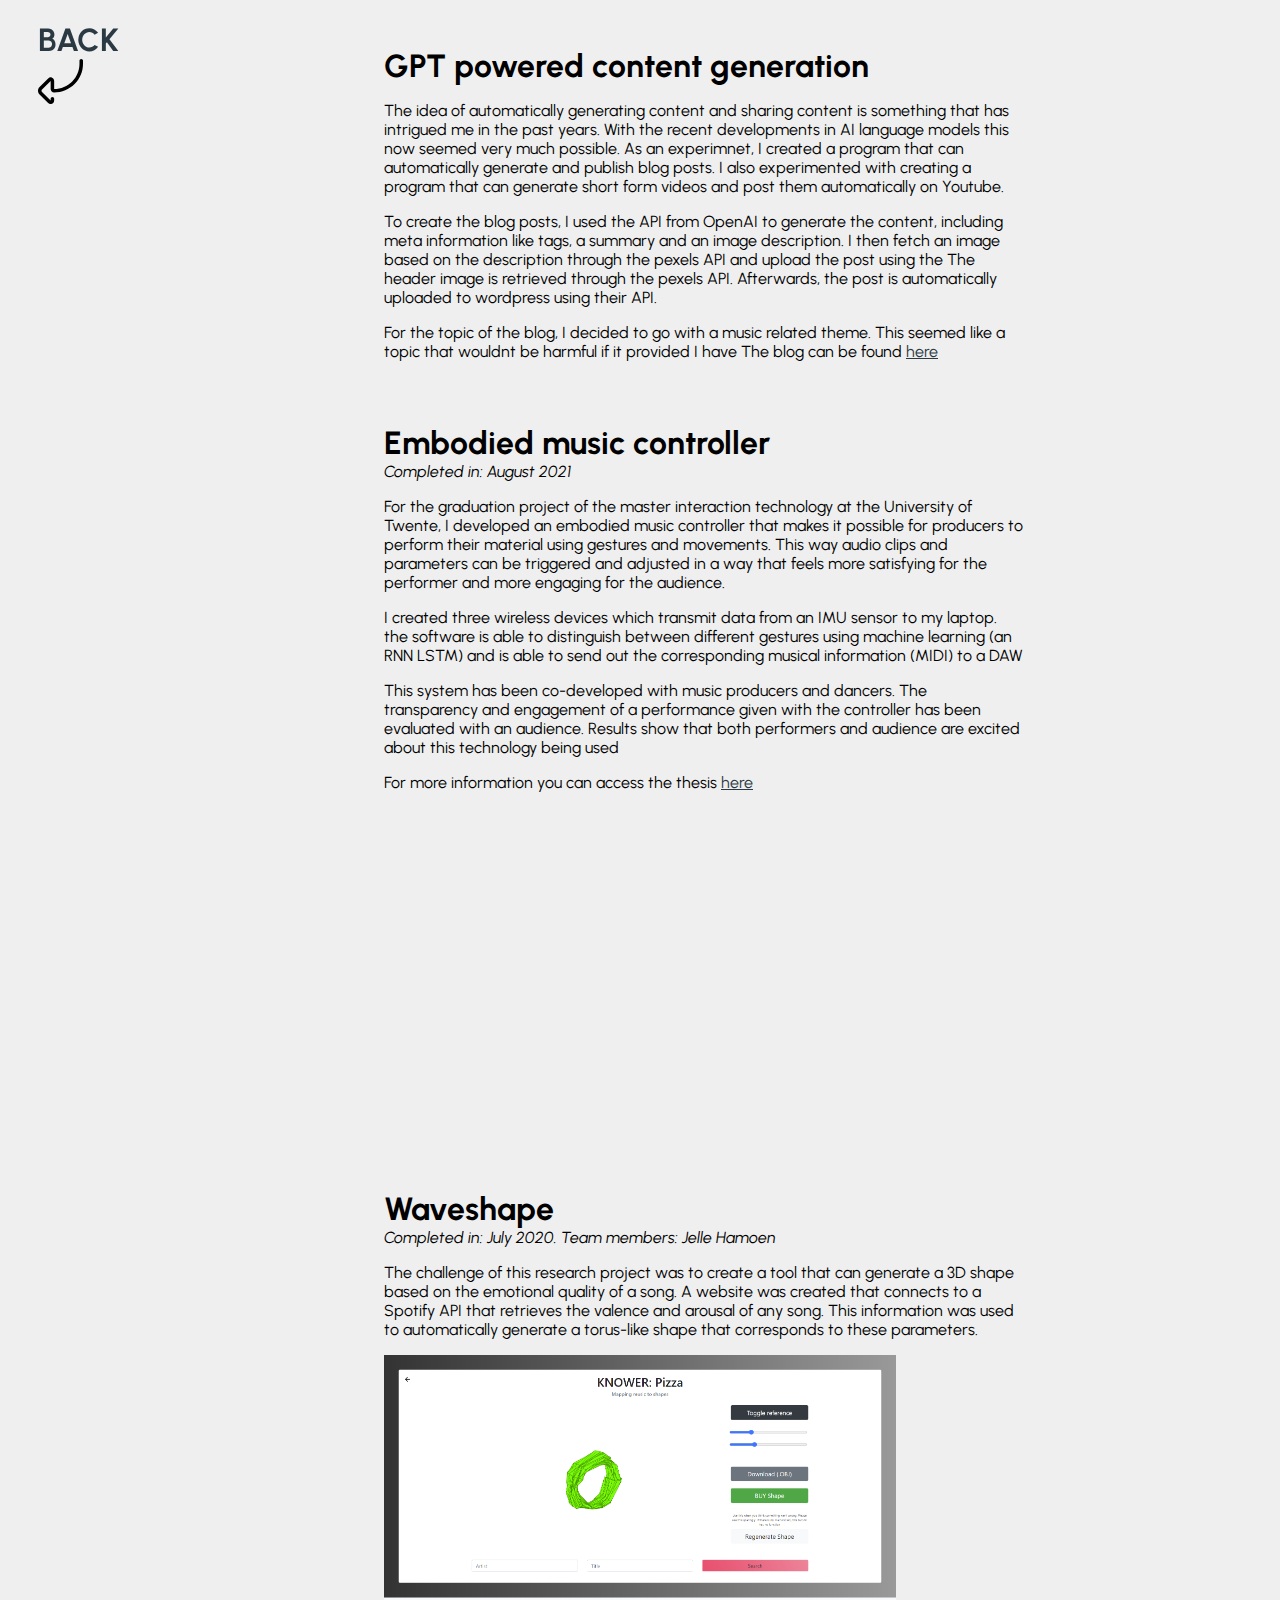
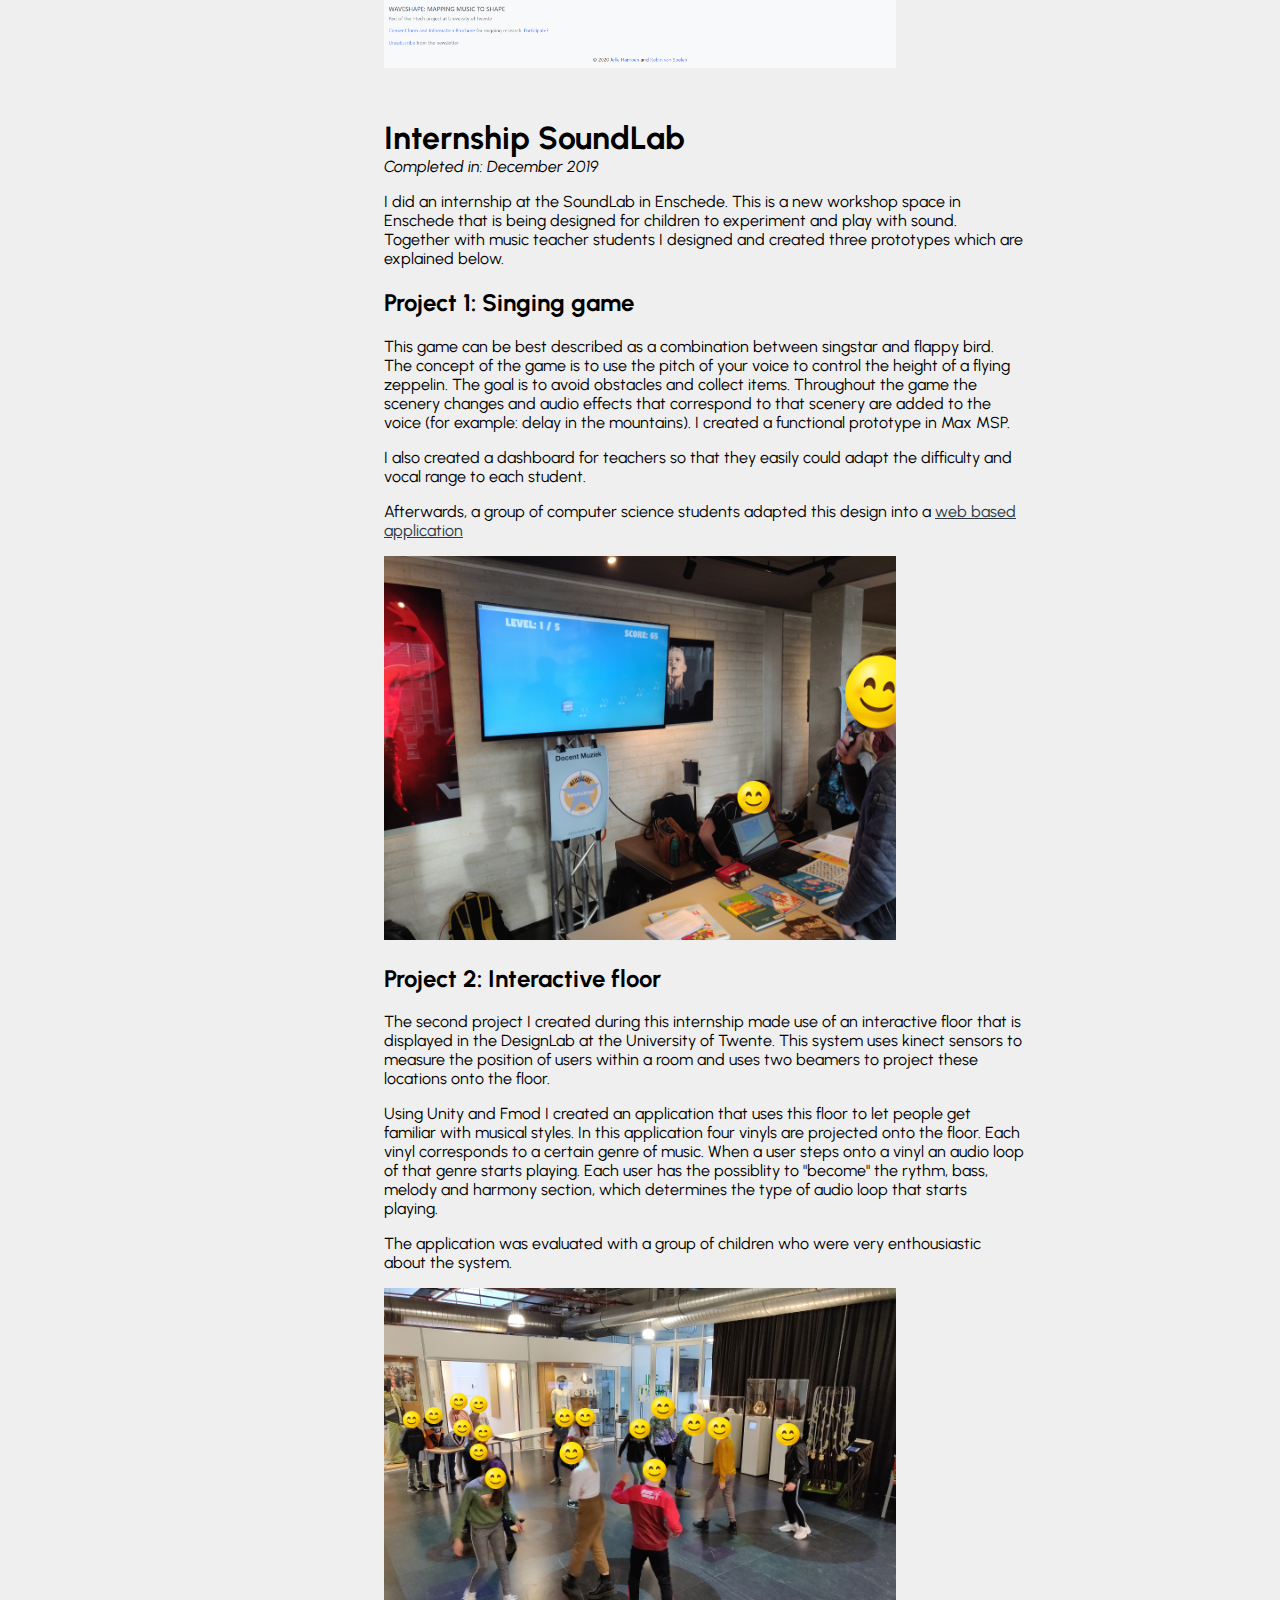
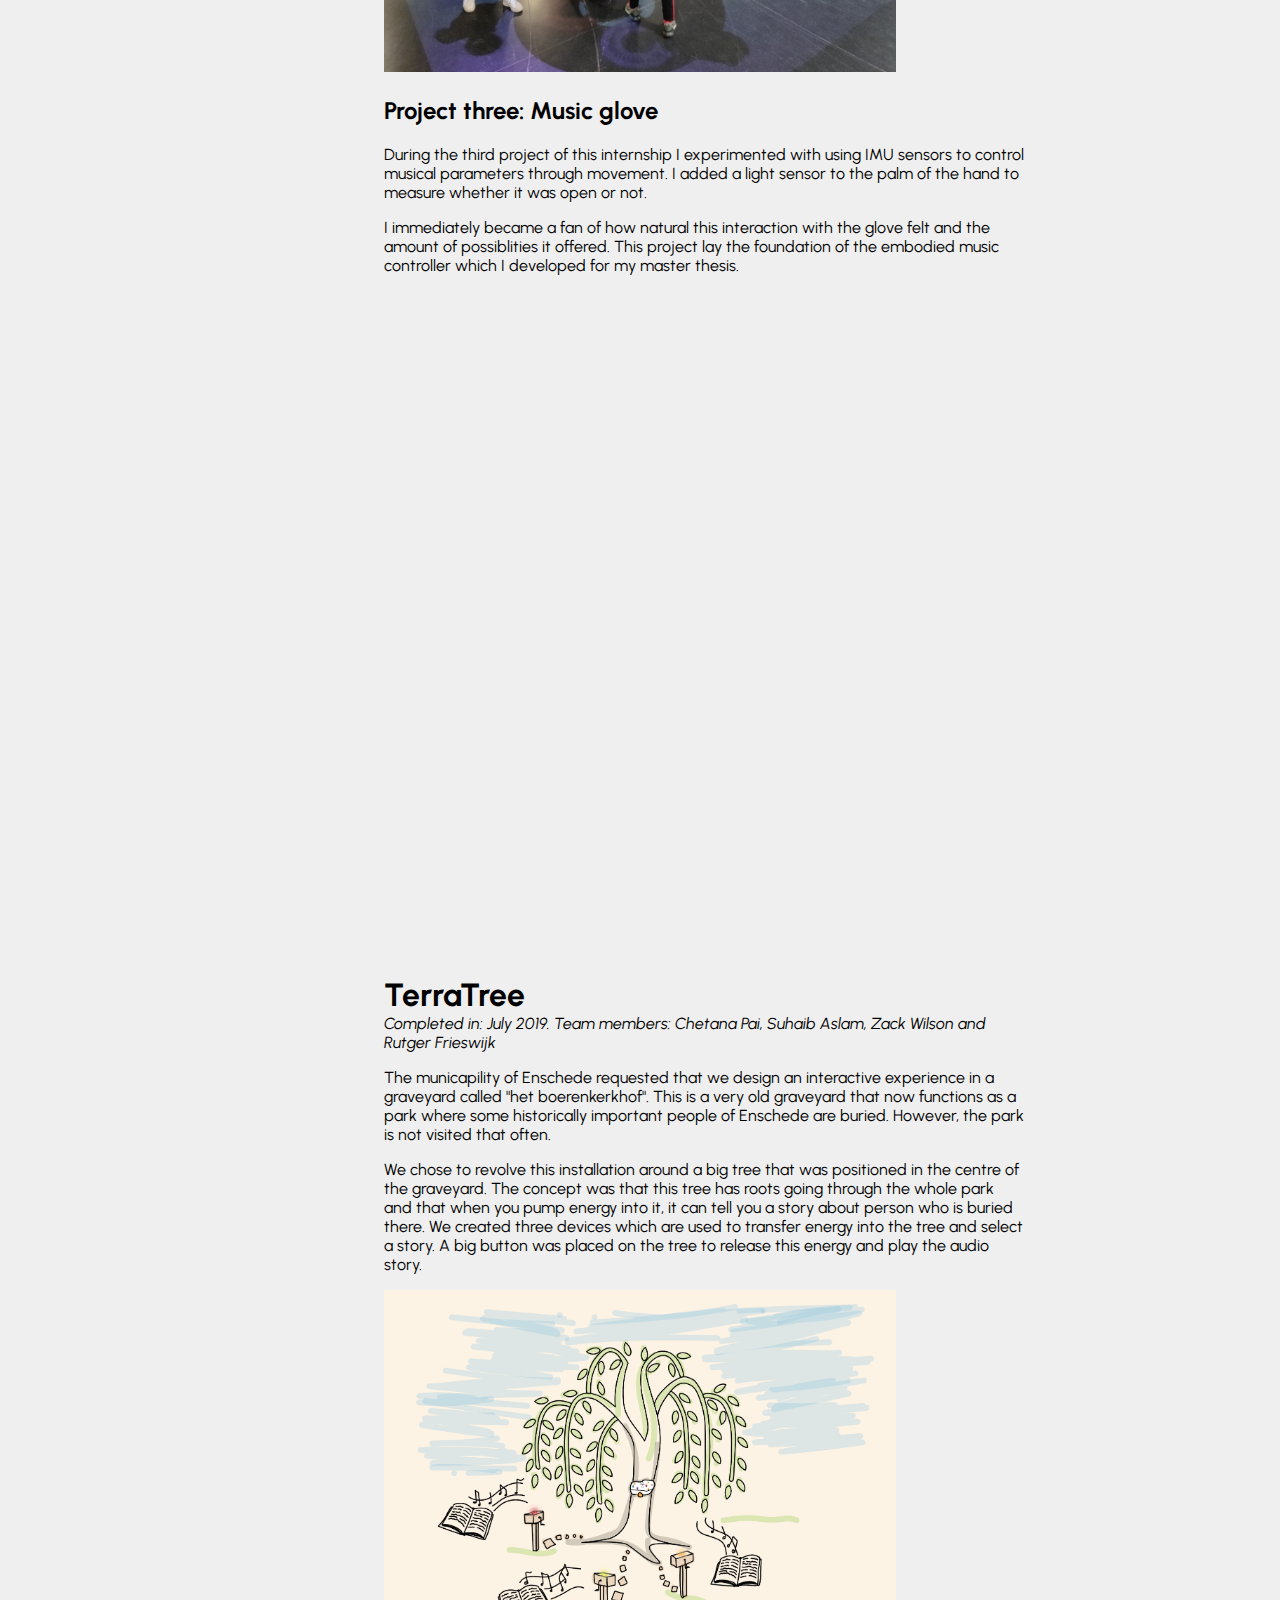
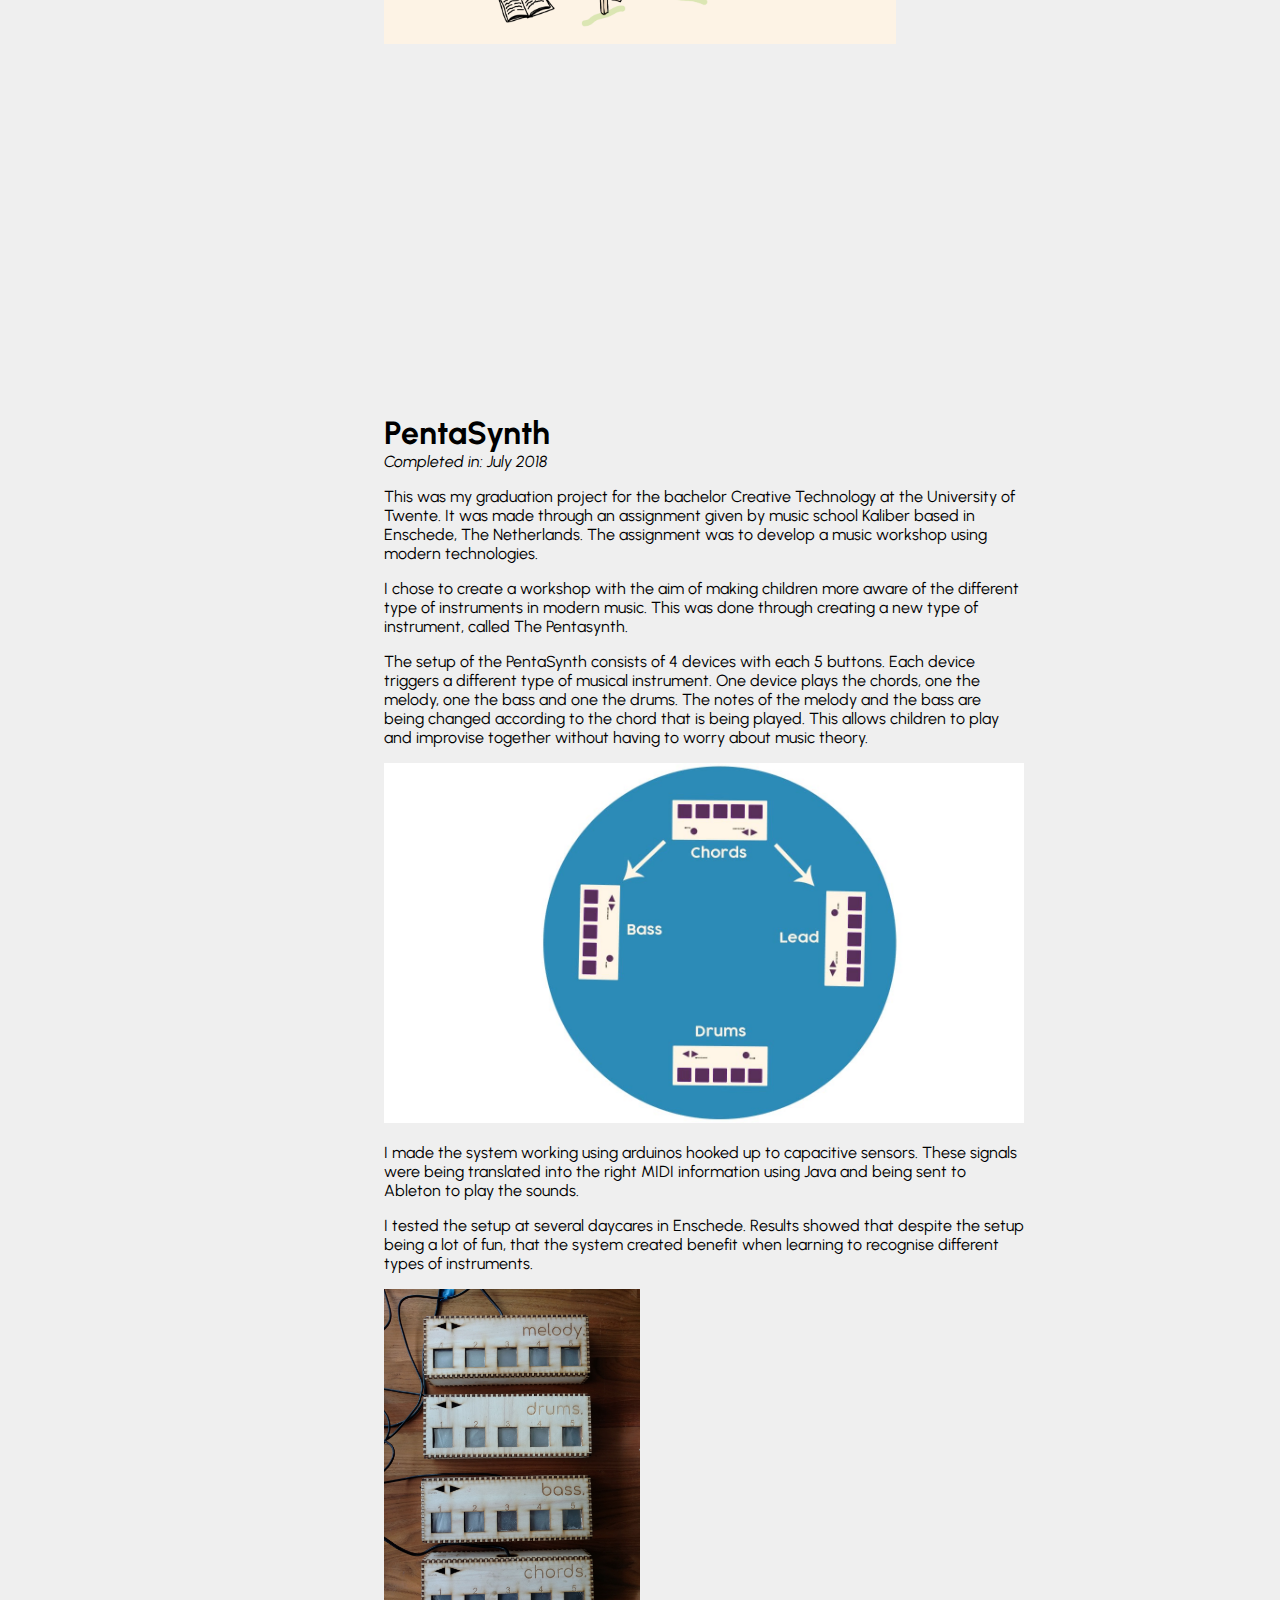
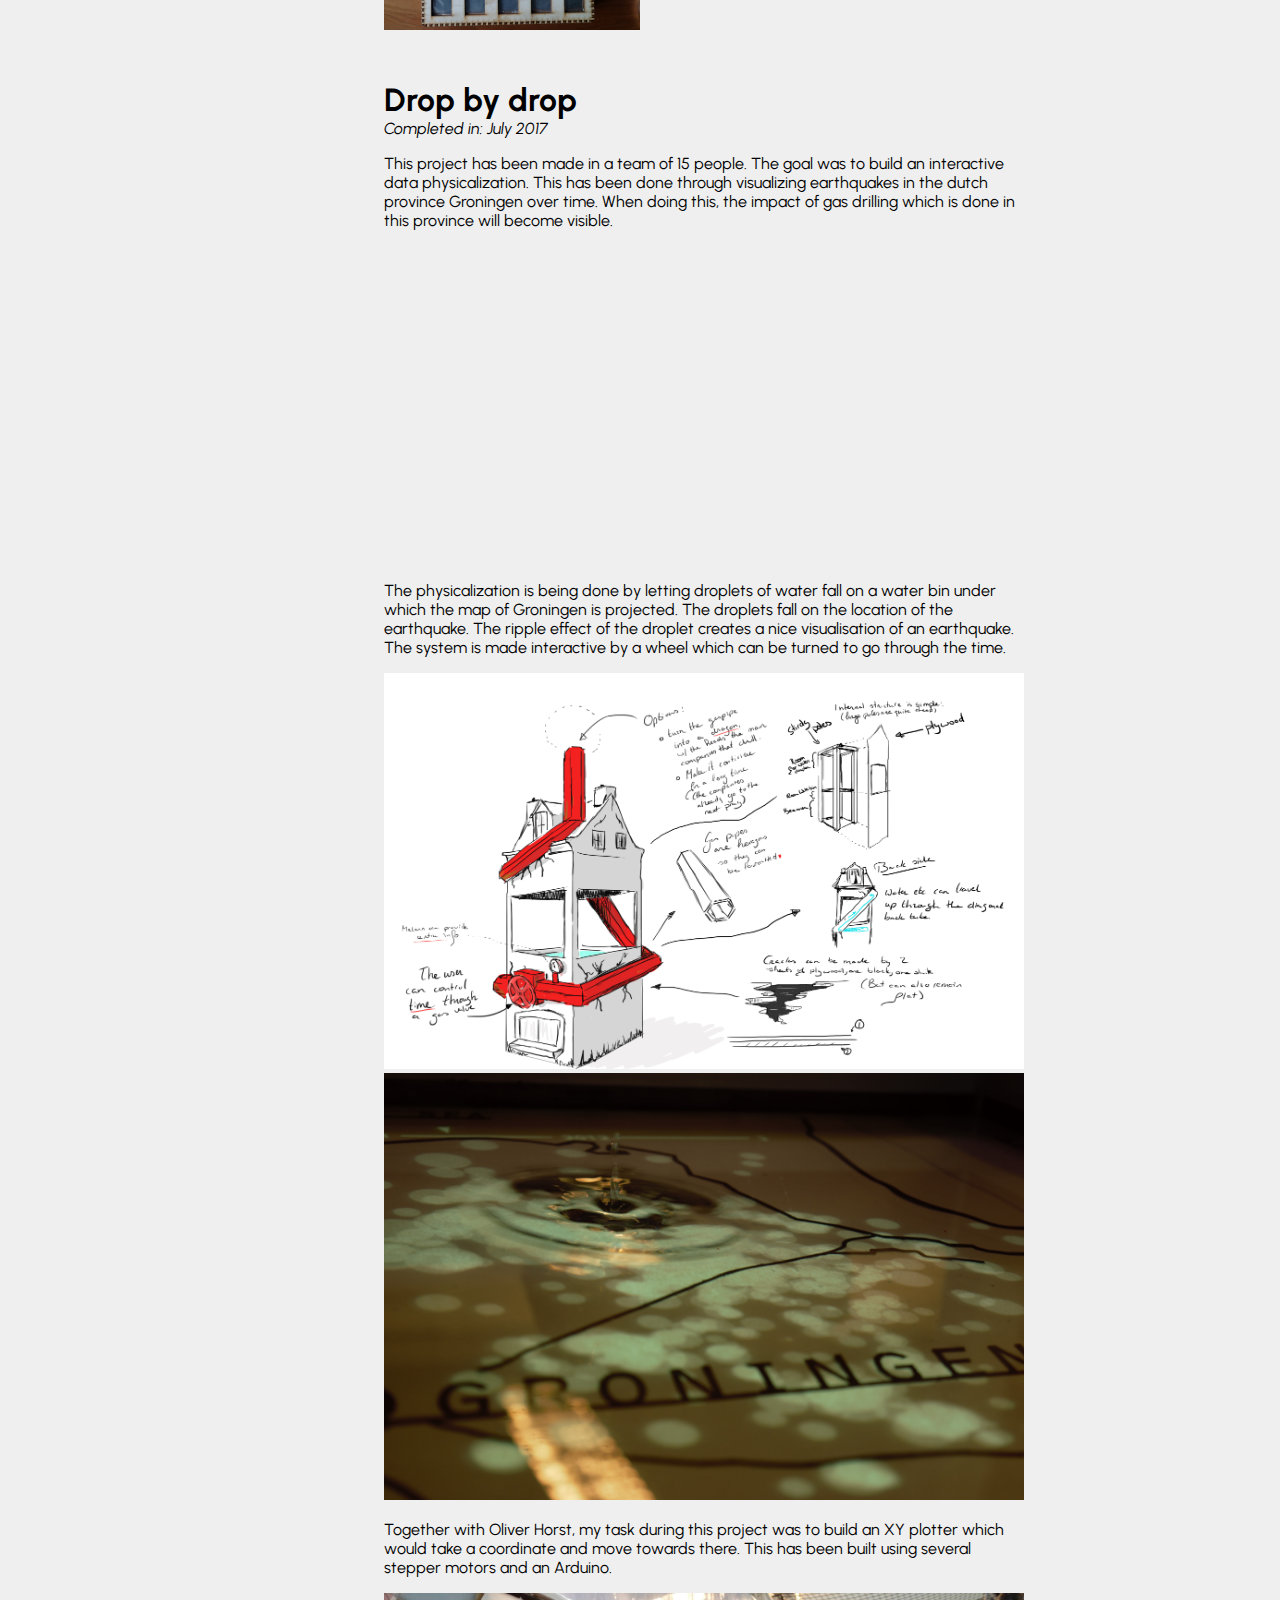
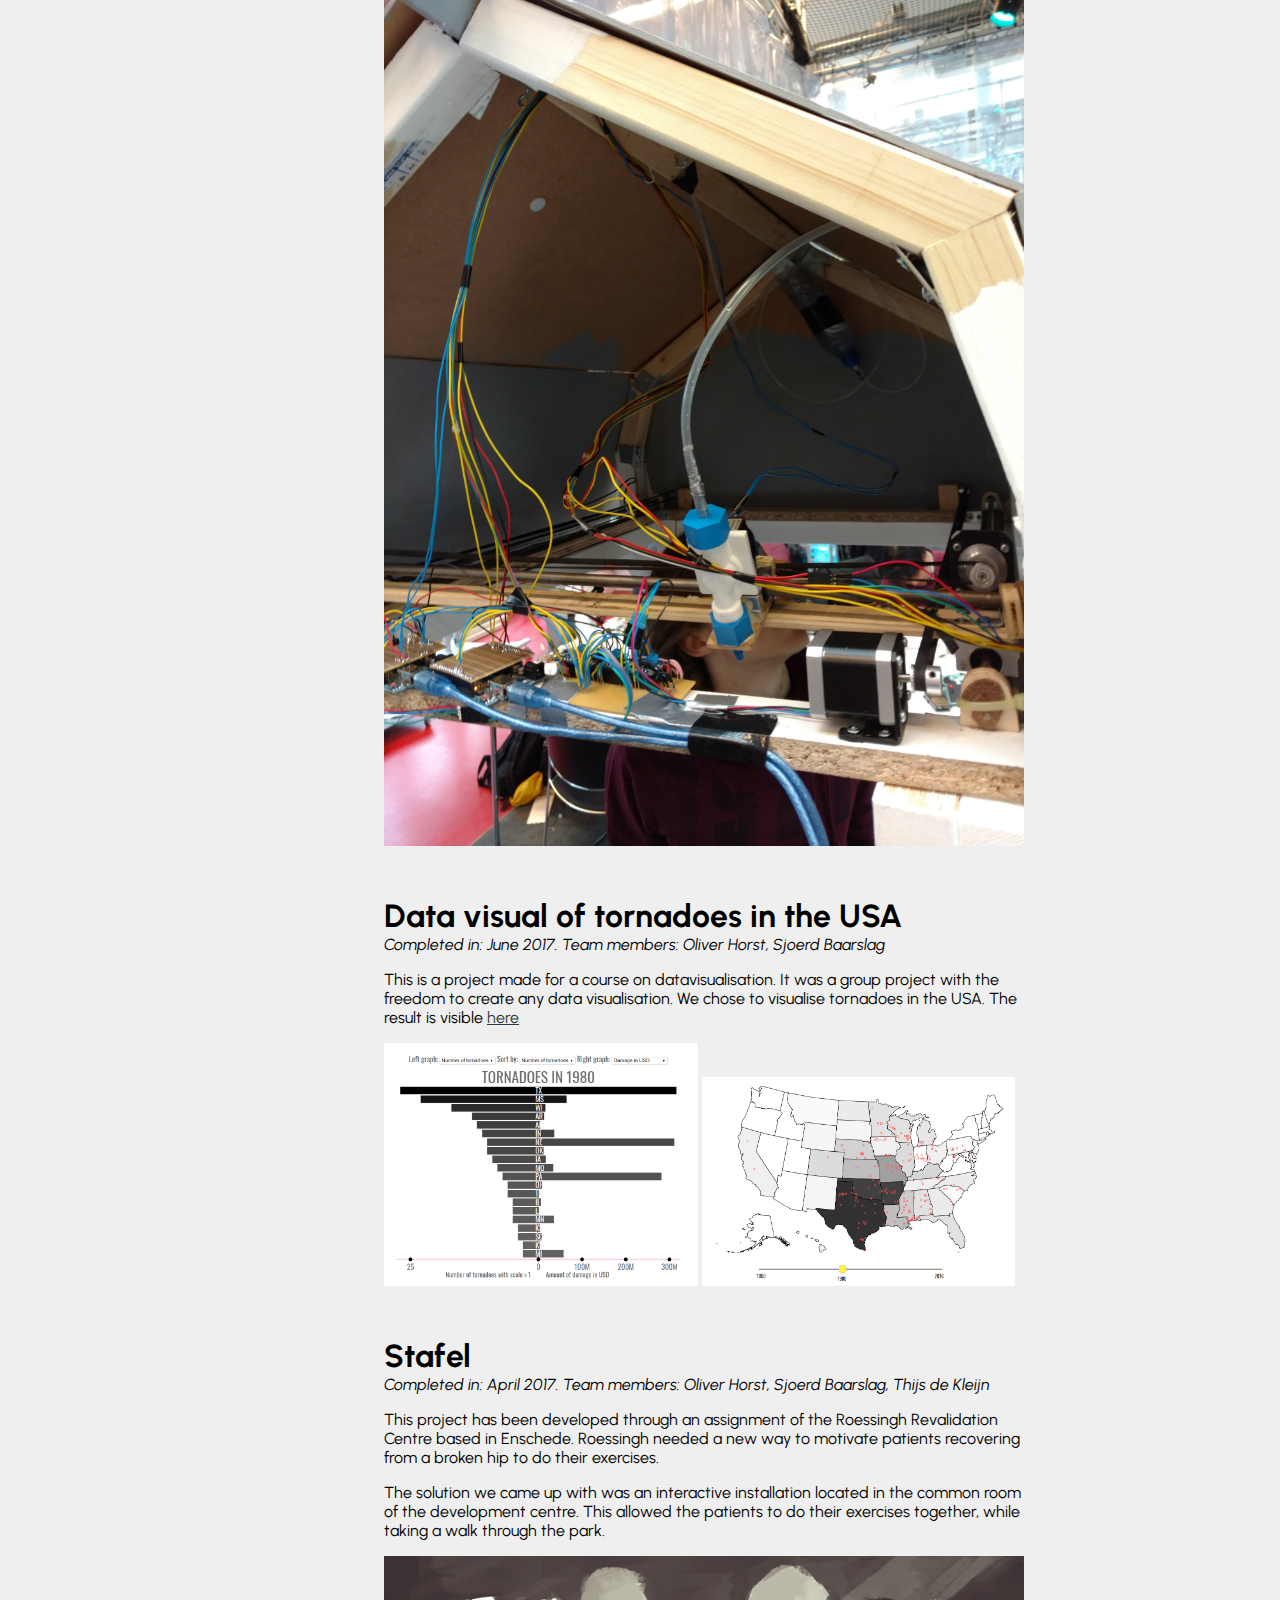
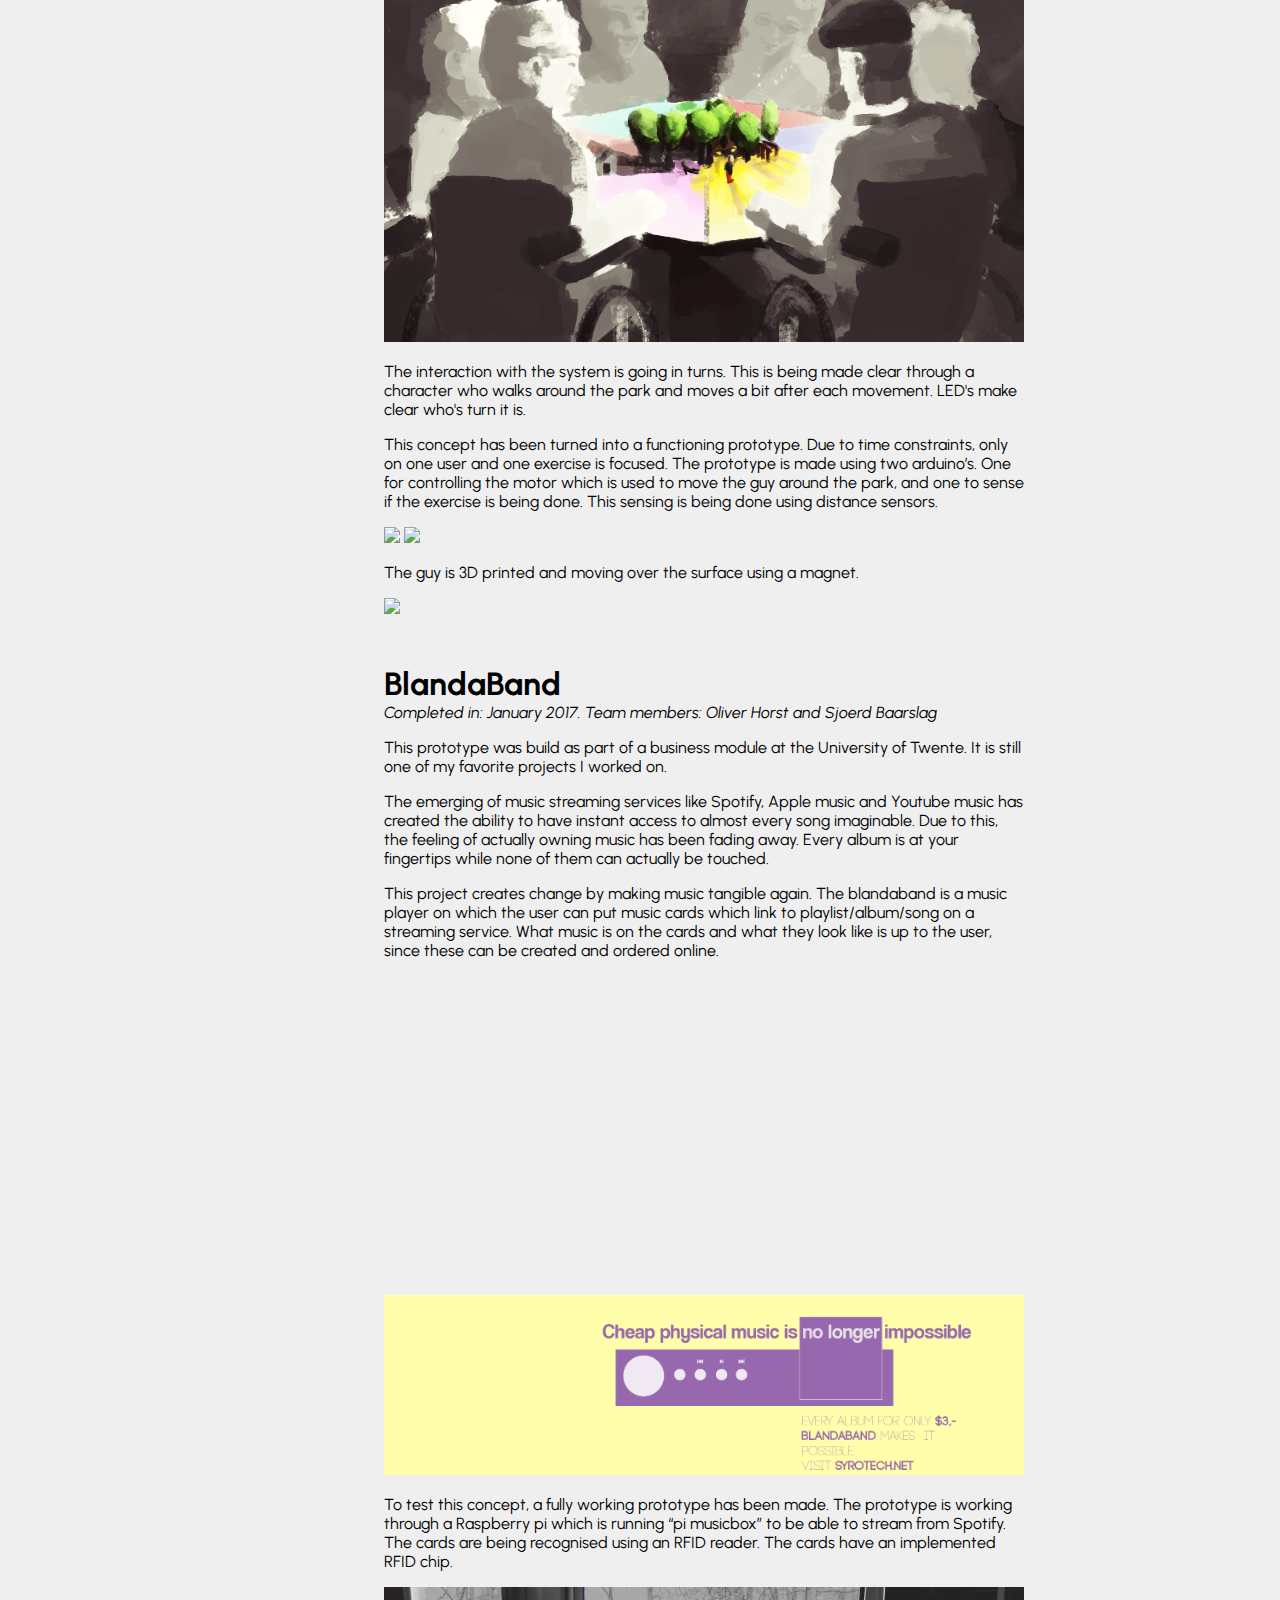
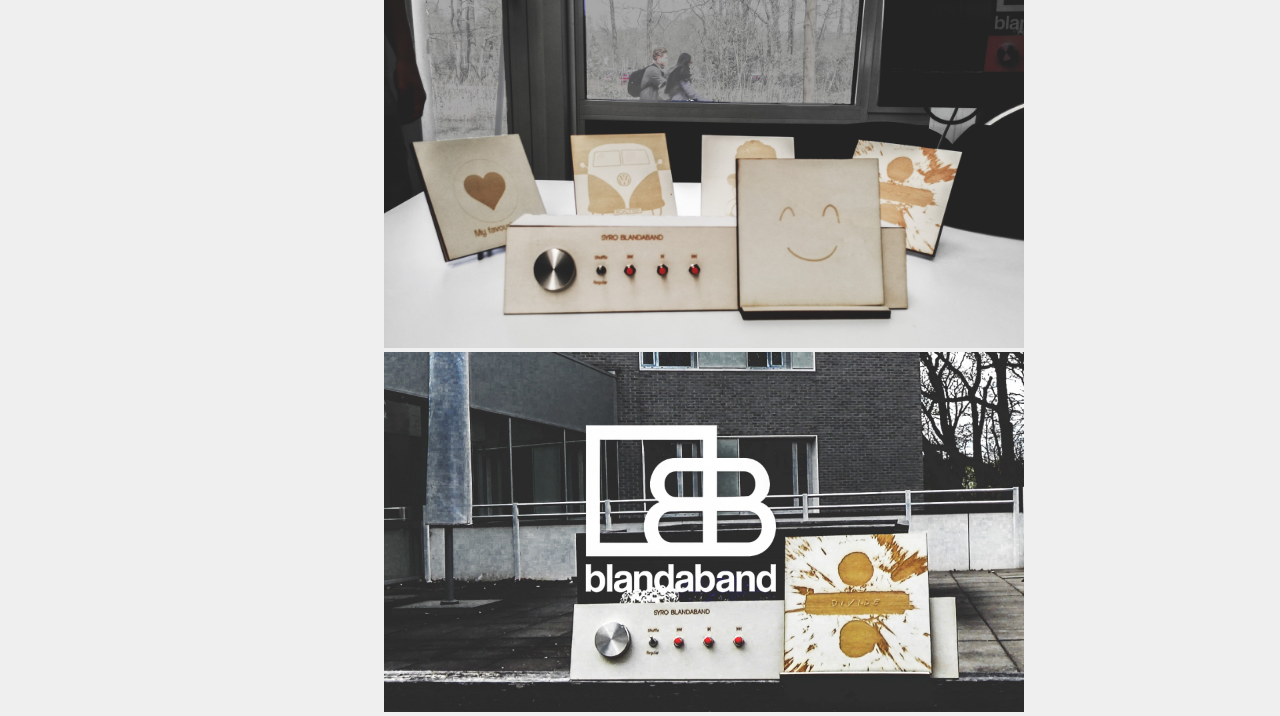
==== work.html @ 8c908b1b "upload website" ====
<!DOCTYPE html>
<html>

<head>
    <link rel="stylesheet" href="style.css">
    <link href="https://fonts.googleapis.com/css2?family=Teko:wght@500;600&display=swap" rel="stylesheet">
    <link href="https://fonts.googleapis.com/css2?family=Urbanist:wght@100;200;700&display=swap" rel="stylesheet">
    <title>Robin van Soelen</title>
    <meta name="viewport" content="width=device-width, initial-scale=1">

</head>

<body>
    <a class="back-to-main" href="index.html">
        <h1> BACK</h1>
        <svg class="back-arrow" height="512pt" viewBox="0 0 512 511" width="512pt" xmlns="http://www.w3.org/2000/svg">
            <path
                d="m143.871094 512.484375c-10.398438 0-20.597656-4.0625-28.28125-11.734375l-97.960938-97.753906c-11.367187-11.34375-17.628906-26.433594-17.628906-42.492188s6.261719-31.152344 17.628906-42.496094l97.960938-97.753906c11.511718-11.492187 28.664062-14.886718 43.695312-8.652344 15.011719 6.226563 24.710938 20.742188 24.710938 36.976563v91.921875c158.804687 0 288.003906-129.199219 288.003906-288.003906v-31.996094c0-11.046875 8.953125-20 20-20s20 8.953125 20 20v31.996094c0 87.613281-34.117188 169.984375-96.070312 231.9375-61.953126 61.949218-144.320313 96.070312-231.933594 96.070312-22.058594 0-40.003906-17.945312-40.003906-40v-91.925781c0-.003906 0-.007813 0-.011719-.03125-.015625-.070313-.03125-.105469-.042968-.011719.015624-.027344.027343-.042969.042968l-97.960938 97.757813c-3.792968 3.785156-5.882812 8.820312-5.882812 14.179687s2.089844 10.394532 5.882812 14.179688l97.960938 97.753906.042969.042969c.035156-.011719.074219-.023438.105469-.039063 0-.003906 0-.007812 0-.015625v-21.921875c0-11.046875 8.957031-20 20.003906-20 11.042968 0 20 8.953125 20 20v21.921875c0 16.234375-9.699219 30.75-24.710938 36.976563-4.996094 2.074218-10.230468 3.082031-15.414062 3.082031zm0 0" />
        </svg>
    </a>

    <div class="work-item" id="thesis">
        <h1 class="work-title">GPT powered content generation</h1>

        <p>The idea of automatically generating content and sharing content is something that has intrigued me in the past years. With the recent developments in AI language models this now seemed very much possible. As an experimnet, I created a program that can automatically generate and publish blog posts. I also experimented with creating a program that can generate short form videos and post them automatically on Youtube.</p> 
            
        <p>To create the blog posts, I used the API from OpenAI to generate the content, including meta information like tags, a summary and an image description. I then fetch an image based on the description through the pexels API and upload the post using the  The header image is retrieved through the pexels API. Afterwards, the post is automatically uploaded to wordpress using their API. </p>

        <p>For the topic of the blog, I decided to go with a music related theme. This seemed like a topic that wouldnt be harmful if it provided  I have The blog can be found <a style="text-decoration: underline;" href="www.sonicselfstarter"> here</a></p>
    </div>

    <div class="work-item" id="thesis">
        <h1 class="work-title">Embodied music controller</h1>
        <i>Completed in: August 2021 </i>

        <p> For the graduation project of the master interaction technology at the University of Twente, I developed an embodied music controller that makes it possible for producers to perform their material using gestures and movements. This way audio clips and parameters can be triggered and adjusted in a way that feels more satisfying for the performer and more engaging for the audience.   </p> 
            
        <p>I created three wireless devices which transmit data from an IMU sensor to my laptop. the software is able to distinguish between different gestures using machine learning (an RNN LSTM) and is able to send out the corresponding musical information (MIDI) to a DAW</p>

        <p>This system has been co-developed with music producers and dancers. The transparency and engagement of a performance given  with the controller has been evaluated with an audience. Results show that both performers and audience are excited about this technology being used</p>

        <p>For more information you can access the thesis <a style="text-decoration: underline;" href="http://essay.utwente.nl/88241/1/van_Soelen_MA_EEMCS.pdf"> here</a></p>

        <iframe width="100%" height="315" src="https://www.youtube.com/embed/nhJEbcDCL5k" title="YouTube video player" frameborder="0" allow="accelerometer; autoplay; clipboard-write; encrypted-media; gyroscope; picture-in-picture" allowfullscreen></iframe>
        <p class="work-text">
        </p>
    </div>



    <div class="work-item" id="soundlab">
        <h1 class="work-title">Waveshape</h1>
        <i>Completed in: July 2020. Team members: Jelle Hamoen </i>
        <p class="work-text">  
            The challenge of this research project was to create a tool that can generate a 3D shape based on the emotional quality of a song. A website was created that connects to a Spotify API that retrieves the valence and arousal of any song. This information was used to automatically generate a torus-like shape that corresponds to these parameters. 
        </p>
        <img src="img/waveshape.png" width="80%">

    </div>

    <div class="work-item">
        <h1 class="work-title">Internship SoundLab</h1>
        <i>Completed in: December 2019 </i>

        <p>I did an internship at the SoundLab in Enschede. This is a new workshop space in Enschede that is being designed for children to experiment and play with sound. Together with music teacher students I designed and created three prototypes which are explained below. </p>


        <h2>Project 1: Singing game</h2>
        <p class="work-text">
            This game can be best described as a combination between singstar and flappy bird. The concept of the game is to use the pitch of your voice to control the height of a flying zeppelin. The goal is to avoid obstacles and collect items. Throughout the game the scenery changes and audio effects that correspond to that scenery are added to the voice (for example: delay in the mountains). I created a functional prototype in Max MSP.
        </p>

        <p>I also created a dashboard for teachers so that they easily could adapt the difficulty and vocal range to each student.</p>

        <p>Afterwards, a group of computer science students adapted this design into a <a style="text-decoration: underline;" href="https://bachelorshowcase-eemcs.apps.utwente.nl/view/6mG6j1FU">web based application</a></p>
  
            <img src="img/Singing game.jpg" width="80%">


        <h2>Project 2: Interactive floor</h2>
        <p class="work-text">The second project I created during this internship made use of an interactive floor that is displayed in the DesignLab at the University of Twente. This system uses kinect sensors to measure the position of users within a  room and uses two beamers to project these locations onto the floor.
        </p>

        <p>
            Using Unity and Fmod I created an application that uses this floor to let people get familiar with musical styles. In this application four vinyls are projected onto the floor. Each vinyl corresponds to a certain genre of music. When a user steps onto a vinyl an audio loop of that genre starts playing. Each user has the possiblity to "become" the rythm, bass, melody and harmony section, which determines the type of audio loop that starts playing.   
        </p>

        <p>
            The application was evaluated with a group of children who were very enthousiastic about the system.
        </p>

        <img src="img/interactive floor.jpg" width="80%">


        <h2>Project three: Music glove</h2>
        <p class="work-text">During the third project of this internship I experimented with using IMU sensors to control musical parameters through movement. I added a light sensor to the palm of the hand to measure whether it was open or not. 
        </p>
        <p>
            I immediately became a fan of how natural this interaction with the glove felt and the amount of possiblities it offered. This project lay the foundation of the embodied music controller which I developed for my master thesis.
        </p>

        <iframe width="100%" height="315" src="https://www.youtube.com/embed/AQjgk2PXow0" title="YouTube video player" frameborder="0" allow="accelerometer; autoplay; clipboard-write; encrypted-media; gyroscope; picture-in-picture" allowfullscreen></iframe>
        <iframe width="100%" height="315" src="https://www.youtube.com/embed/mwGwotefnkk" title="YouTube video player" frameborder="0" allow="accelerometer; autoplay; clipboard-write; encrypted-media; gyroscope; picture-in-picture" allowfullscreen></iframe>
    </div>




    <div class="work-item" id="terratree">
        <h1 class="work-title">TerraTree</h1>
        <i>Completed in: July 2019. Team members: Chetana Pai, Suhaib Aslam, Zack Wilson and Rutger Frieswijk</i>
        <p class="work-text">The municapility of Enschede requested that we design an interactive experience in a graveyard called "het boerenkerkhof". This is a very old graveyard that now functions as a park where some historically important people of Enschede are buried. However, the park is not visited that often.</p>

        <p>We chose to revolve this installation around a big tree that was positioned in the centre of the graveyard. 
            
        The concept was that this tree has roots going through the whole park and that when you pump energy into it,
         it can tell you a story about person who is buried there. We created three devices which are used to transfer energy into the tree and select a story. A big button was placed on the tree to release this energy and play the audio story.</p>

        <img src="img/eneschtreeee.PNG" width="80%">
        <iframe width="100%" height="315" src="https://www.youtube.com/embed/-p5mxphXN1c" title="YouTube video player" frameborder="0" allow="accelerometer; autoplay; clipboard-write; encrypted-media; gyroscope; picture-in-picture" allowfullscreen></iframe>

    </div>

    <div class="work-item" id="pentasynth">
        <h1 class="work-title">PentaSynth</h1>
        <i>Completed in: July 2018 </i>
        <p class="work-text">This was my graduation project for the bachelor Creative Technology at the University of
            Twente. It was made through an assignment given by music school Kaliber based in Enschede, The Netherlands.
            The assignment was to develop a music workshop using modern technologies. </p>
        <p>I chose to create a workshop with the aim of making children more aware of the different type of instruments
            in
            modern music. This was done through creating a new
            type of instrument, called The Pentasynth.</p>
        <p>The setup of the PentaSynth consists of 4 devices with each 5 buttons. Each device triggers a different type
            of musical instrument.
            One device plays the chords, one the melody, one the bass and one the drums. The notes of the melody and the
            bass are being changed according to the chord that is being played. This allows children to play and
            improvise together without having to worry about music theory. </p>

        <img src="img/Instruments order white background.jpg" width="100%">
        <p>I made the system working using arduinos hooked up to capacitive sensors. These signals were being translated
            into the right MIDI information using Java and being sent to Ableton to play the sounds.</p>


        <p>I tested the setup at several daycares in Enschede. Results showed that despite the setup being a lot of fun,
            that the system created benefit when learning to recognise different types of instruments. </p>
        <img src="img/instruments.jpg" width="40%">
    </div>



    <div class="work-item" id="dropbydrop">
        <h1 class="work-title">Drop by drop</h1>
        <i>Completed in: July 2017</i>
        <p class="work-text">This project has been made in a team of 15 people. The goal was to build an interactive data physicalization. This has been done through visualizing earthquakes in the dutch province Groningen over time. When doing this, the impact of gas drilling which is done in this province will become visible. </p>

        <iframe width="100%" height="315" src="https://www.youtube-nocookie.com/embed/7E4Y6wen_mE?controls=0" frameborder="0" allow="" allowfullscreen></iframe>
        
        <p>The physicalization is being done by letting droplets of water fall on a water bin under which the map of Groningen is projected. The droplets fall on the location of the earthquake. The ripple effect of the droplet creates a nice visualisation of an earthquake. The system is made interactive by a wheel which can be turned to go through the time. 
         </p>
     
         <img src="img/concept drawing groningen earthquake.png" width="100%">
         <img src="img/droplet.jpg" width="100%">
     
         <p>Together with Oliver Horst, my task during this project was to build an XY plotter which would take a coordinate and move towards there. This has been built using several stepper motors and an Arduino. 
             </p>    
         <img src="img/plotter.jpg" width="100%">
    </div>

    <div class="work-item">
        <h1 class="work-title">Data visual of tornadoes in the USA</h1>
        <i>Completed in: June 2017. Team members: Oliver Horst, Sjoerd Baarslag</i>
        <p class="work-text">
            This is a project made for a course on datavisualisation. It was a group project with the freedom to create
            any data visualisation. We chose to visualise tornadoes in the USA. The result is visible <a
                href="http://syrotech.net/tornadoes.html" style="text-decoration: underline;">here</a>
        </p>

        <img src="img/tornadoes.PNG" width="49%">
        <img src="img/tornadoes2.PNG" width="49%">
    </div>

    <div class="work-item" id="stafel">
        <h1 class="work-title">Stafel</h1>
        <i>Completed in: April 2017. Team members: Oliver Horst, Sjoerd Baarslag, Thijs de Kleijn</i>
        <p class="work-text">
            This project has been developed through an assignment of the Roessingh Revalidation Centre based in
            Enschede. Roessingh needed a new way to motivate patients recovering from a broken hip to do their
            exercises.
        </p>

        <p>
            The solution we came up with was an interactive installation located in the common room of the development
            centre. This allowed the patients to do their exercises together, while taking a walk through the park.
        </p>

        <img src="img/pastedImage0.png" width="100%">

        <p>The interaction with the system is going in turns. This is being made clear through a character who walks
            around the park and moves a bit after each movement. LED's make clear who's turn it is.</p>

        <p>This concept has been turned into a functioning prototype. Due to time constraints, only on one user and one
            exercise is focused. The prototype is made using two arduino’s. One for controlling the motor which is used
            to move the guy around the park, and one to sense if the exercise is being done. This sensing is being done
            using distance sensors. </p>

        <img src="img/stafel GIF3.gif" width="100%">
        <img src="img/stafel GIF2.gif" width="100%">
        <p>The guy is 3D printed and moving over the surface using a magnet. </p>

        <img src="img/Stafel GIF1.gif" width="100%">
    </div>


    <div class="work-item" id="blandaband">
        <h1 class="work-title">BlandaBand</h1>
        <i>Completed in: January 2017. Team members: Oliver Horst and Sjoerd Baarslag</i>
        <p>This prototype was build as part of a business module at the University of Twente. It is still one of my favorite projects I worked on.</p>

        <p class="work-text">
            The emerging of music streaming services like Spotify, Apple music and Youtube music has created the ability
            to have instant access to almost every song imaginable. Due to this, the feeling of actually owning music
            has been fading away. Every album is at your fingertips while none of them can actually be touched.
        </p>
        <p>
            This project creates change by making music tangible again. The blandaband is a music player on which the
            user can put music cards which link to playlist/album/song on a streaming service. What music is on the
            cards and what they look like is up to the user, since these can be created and ordered online.

        </p>
        <iframe width="100%" height="315" src="https://www.youtube-nocookie.com/embed/RAwu7UEiRwU?controls=0"
            frameborder="0" allow="accelerometer; autoplay; encrypted-media; gyroscope; picture-in-picture"
            allowfullscreen></iframe>

        <img src="img/header.png" width="100%">

        <p>To test this concept, a fully working prototype has been made. The prototype is working through a Raspberry
            pi which is running “pi musicbox” to be able to stream from Spotify. The cards are being recognised using an
            RFID reader. The cards have an implemented RFID chip.
        </p>

        <img src="img/cards.jpg" width="100%">
        <img src="img/logo.jpg" width="100%">
    </div>

</body>

</html>
---- style.css ----
html, body {
    padding: 0px;
    margin: 0px;
  }

body{
    background-color: #EFEFEF;
    background-attachment: fixed;
    overflow-x: hidden;
    margin: 0;
    font-family: 'Urbanist', sans-serif;
}
.overlay{
    background-attachment: fixed;
    width: 200vh;
    height: 200vw;
}

.main-content{
    background-color: #3F5765;
    width: 100%;
    height:65vh;
    position:fixed;
    display: grid;
    place-items: center;
}


.vinyl{
    height:100vh;
    position:fixed;
}

.circle-container{
    left: 50%;
    top:100%;
    position:fixed;
    display: grid;
    place-items: center;
    transform: translate(-50%, -50%);
}

.title{
    left: 50%;
    top: 30%;
    transform: translate(-50%, -50%);
    position:fixed;
    display: grid;
    place-items: center;
    text-align: center;
    font-family: 'Urbanist', sans-serif;
    font-size: 4em;
    color: #F7EDE2;
    font-weight: 800;
    background-color: white;
    background: url("img/music\ pattern.svg");
    background-size: 60%;
    background-position: 50% 10%;
    -webkit-background-clip: text;
    background-clip: text;
    color: rgba(0,0,0,0.3);
    width: 100%;
}





.emptyspace{
    top: 200%;
    height: 17000px;
}

.outer-circle{
    background: #FF530D;
    border-radius: 50%;
    width: 70vh;
    height: 70vh;
    left: 50%;
}

.inner-circle{
    background: #EFEFEF;
    border-radius: 50%;
    position: absolute;
    top: 50%; left: 50%;
    transform: translate(-50%,-50%);
    width: 35vh;
    height: 35vh;
    transition: 0.5s;
}

.vinyl-text{
    margin-top: 4vh;
    text-align: center;
    font-family: 'Arapey', serif;
}

.arrows{
    opacity: 0%;
    transition:1s;
}

.main-content-container{
    left: 50%;
    top: 45%;
    transform: translate(-50%, -50%);
    position:fixed;
    display: grid;
    place-items: center;
    text-align: center;
    font-family: 'Urbanist', sans-serif;
    font-size: x-large;
    color: #2B3A42;
    font-weight: 100;
    transition: 0.3s;
}

.nav-container{
    top: 3%;
    right: 1%;
    position:fixed;
    display: grid;
    place-items: center;
    text-align: center;
    font-family: 'Urbanist', sans-serif;
    font-size: xx-large;
    padding:0.1em 1em;
    border:0.1em solid #2B3A42;}

#home-link{
    color: #FF530D;
}

a{
    text-decoration: none;
    color: #2B3A42;
    transition: 0.3s;
}

a:hover{
    color:#FF530D;
}


.arrow-left{
    top: 40%;
    left: 10%;
    height: 10vh;
    position:fixed;
    display: grid;    
    transform: rotate(180deg);
    transition: 0.3s;
}


.arrow-right:hover{
    background-color:rgba(255, 255, 255, 0.3);
    padding-top: 10vh;
    padding-bottom: 10vh;
    border-radius: 5%;
    top: 30%;
}

.arrow-left:hover{
    background-color:rgba(255, 255, 255, 0.3);
    padding-top: 10vh;
    padding-bottom: 10vh;
    border-radius: 5%;
    top: 30%;
    transform: rotate(180deg);
}
.arrow-right{
    top: 40%;
    right: 10%;
    height: 10vh;
    position:fixed;
    display: grid; 
    transition: 0.3s;
}



.work-media{
    top: 30%;
    height: 60vh;
    position: absolute;
    transform: translate(-50%,-95%);
    z-index: -10;
    margin-left: auto;
    margin-right: auto;
    transition: 0.15s;
}

.work-background{
    border-radius: 3%;
    transition: 0.15s;
}


a.info-button{
    transform: translate(-50%,20%);
    padding:0.3em 2em;
    border:0.1em solid black;
    margin:0 0.3em 0.3em 0;
    box-sizing: border-box;
    text-decoration:none;
    text-transform:uppercase;
    font-family: 'Urbanist', sans-serif;
    font-weight:400;
    width: auto;
    font-size: normal;
    color:black;
    text-align:center;
    transition: 0.15s;
    background:rgba(255, 255, 255, 0.5);
}
a.info-button:hover{
    color:#FF530D;
    border-color:#FF530D;
}
a.info-button:active{
    color:#BBBBBB;
    
    color:#BBBBBB;
}


.about-me{
    opacity: 0%;
}
.about-me h1{
    top: 40%;
    left: 50%;
    transform: translate(-50%, -50%);
    position:fixed;
    display: grid;
    font-weight: 800;
    font-family: 'Urbanist', sans-serif;
    font-size: x-large;
}

.about-me p{
    top: 60%;
    left: 50%;
    transform: translate(-50%, -50%);
    position:fixed;
    display: grid;
    font-family: 'Urbanist', sans-serif;
    font-size: large;
    font-weight: 200;

}

.home-anchor{
    top: 0px;
    position: absolute;
}

.work-anchor{
    top: 9800px;
    position: absolute;
}

.about-anchor{
    top: 17000px;
    position: absolute;
}

.my-face{
    position: fixed;
    top: 20%;
    left: 50%;
    transform: translate(-50%, -50%);
    position:fixed;
    display: grid;
    height: 30vh;
}


.work-item{
    padding-top: 2%;
    padding-left: 30%;
    padding-right: 20%;
}

.back-to-main{
    position: fixed;
    left: 3%;
}

#instagramlogo{
    transform: translate(-50%, -50%);
    top: 90%;
    width: 10vh;
    left:10%;
    position: fixed;
}

#linkedinlogo{
    transform: translate(-50%, -50%);
    top: 75%;
    width: 10vh;
    left:10%;
    position: fixed;
}


.back-arrow{
    height: 5vh;
    position: absolute;
    width: auto;
}

.back-arrow:hover{
    fill: #FF530D;
}

h1{
    margin-bottom: 0px;
}

@media screen and (max-width: 1200px) {
    .title{
        font-size: 4em;
    }

    .nav-container{
        padding:0.3em 0.3em;
        font-size: 1.5em;
    }

    .arrow-left{
        left: 2%;
        height: 5vh;
    }

    .arrow-right{
        right: 2%;
        height: 5vh;

    }

    .work-item{
        padding-top: 2%;
        padding-left: 25%;
        padding-right: 5%;
    }

    a.info-button{
        font-size: 0.6em;
    }

    .main-content-container{
        font-size: 1.3em;
    }

    .my-face{
        height: 20vh;
    }

    .about-me h1{
        top: 30%;
    }

    .about-me p{
        top: 60%;

    }
  }
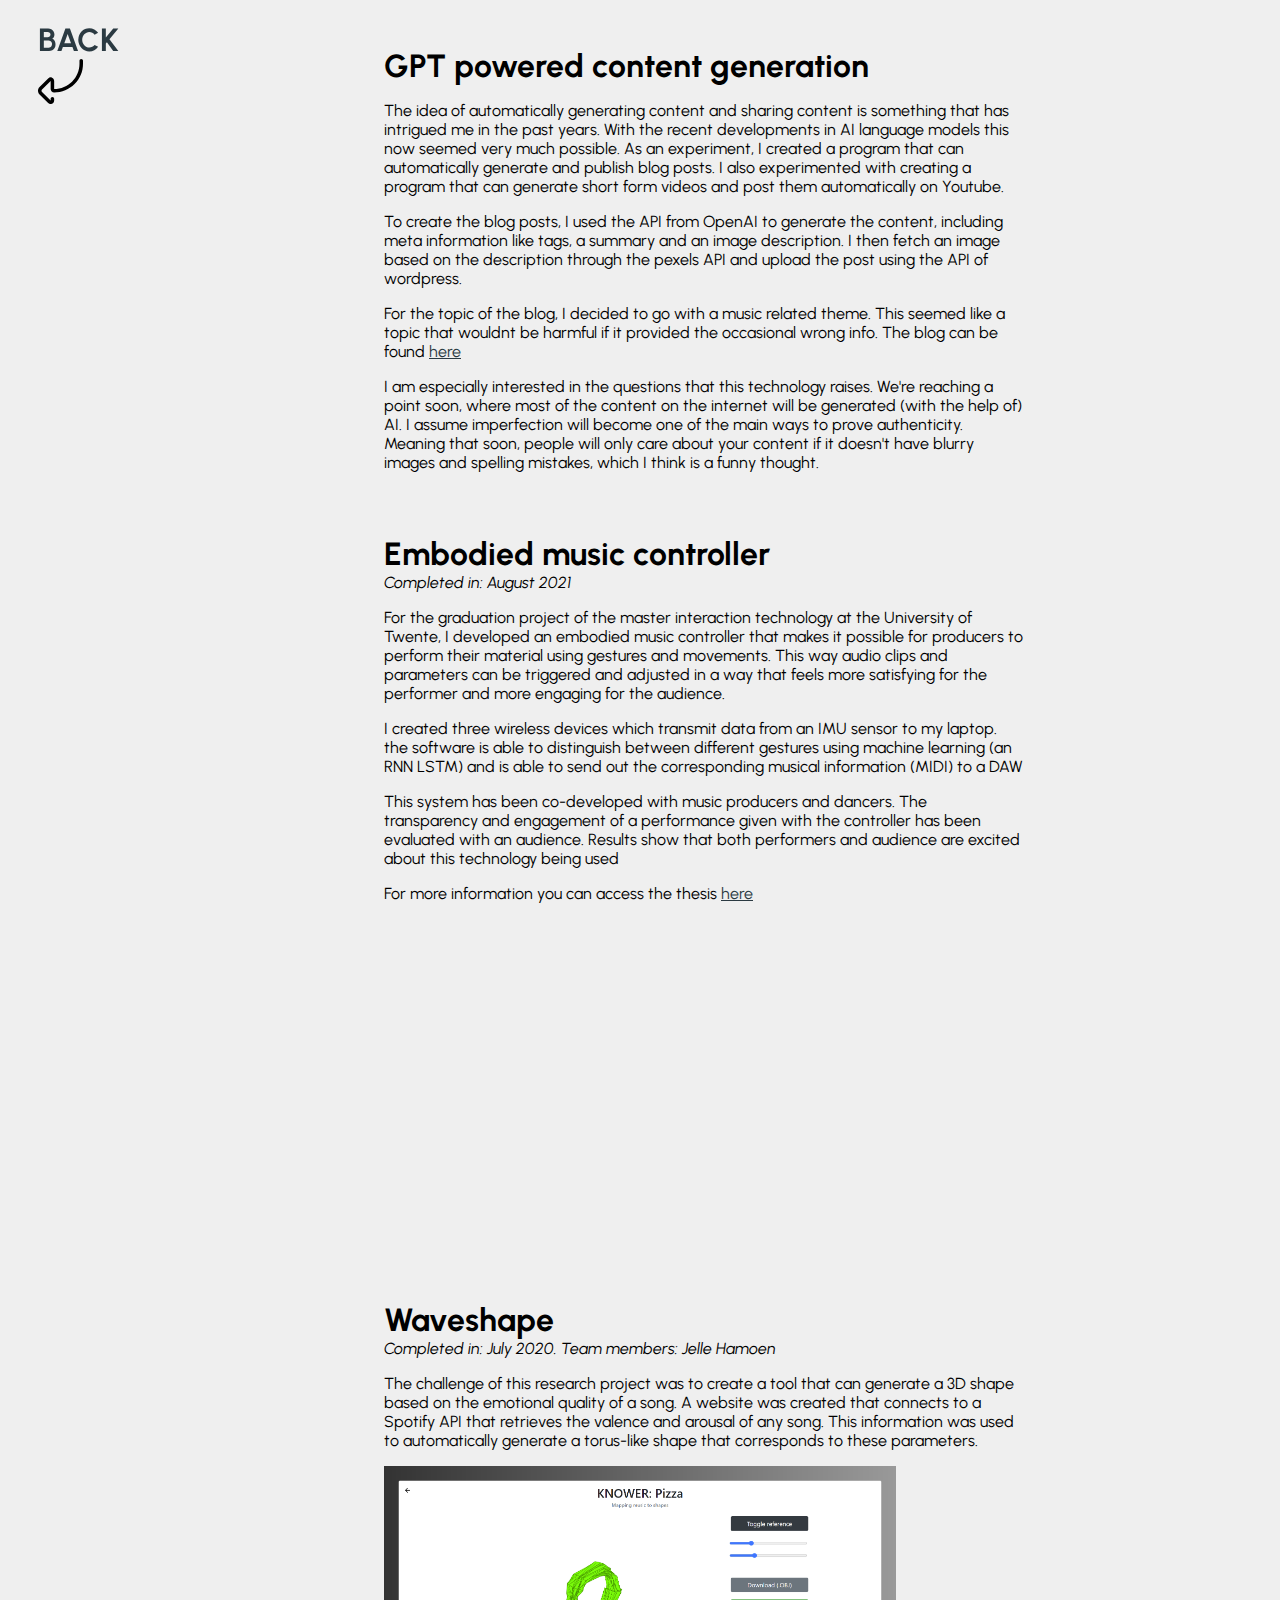
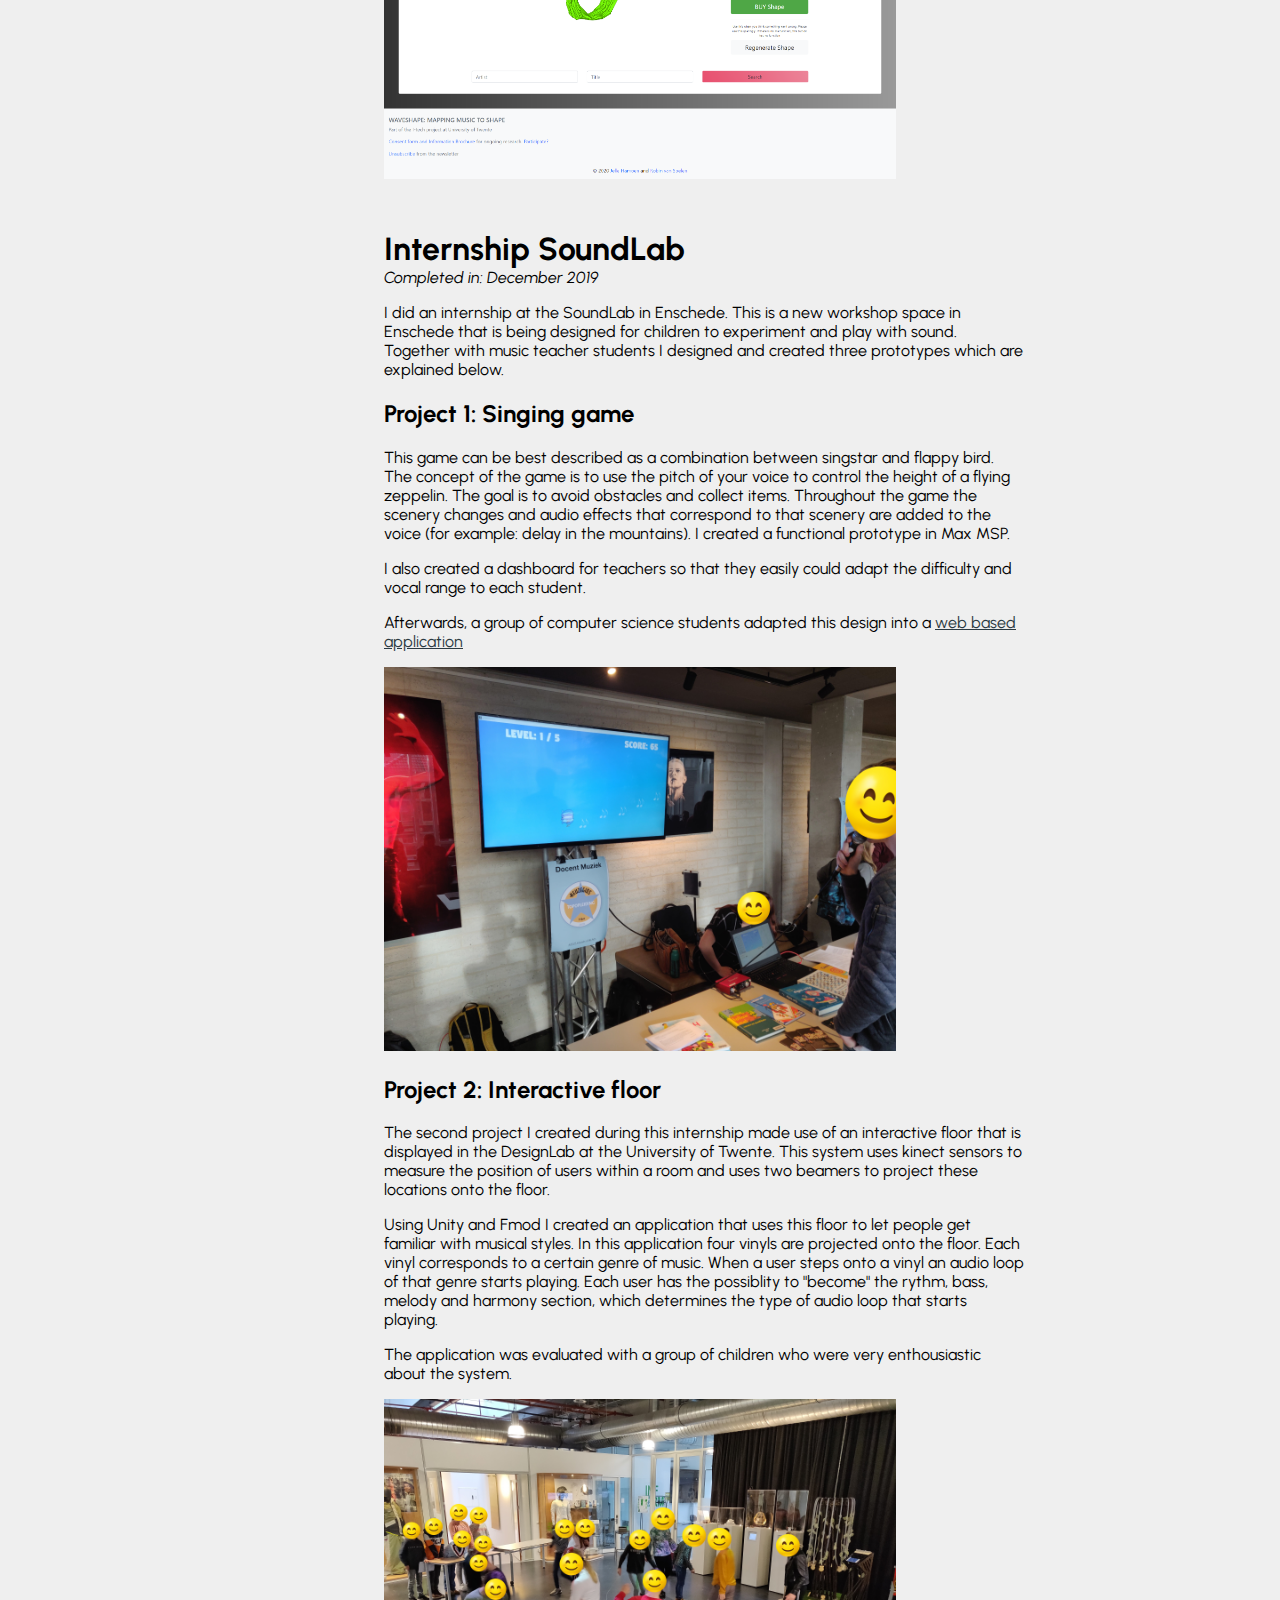
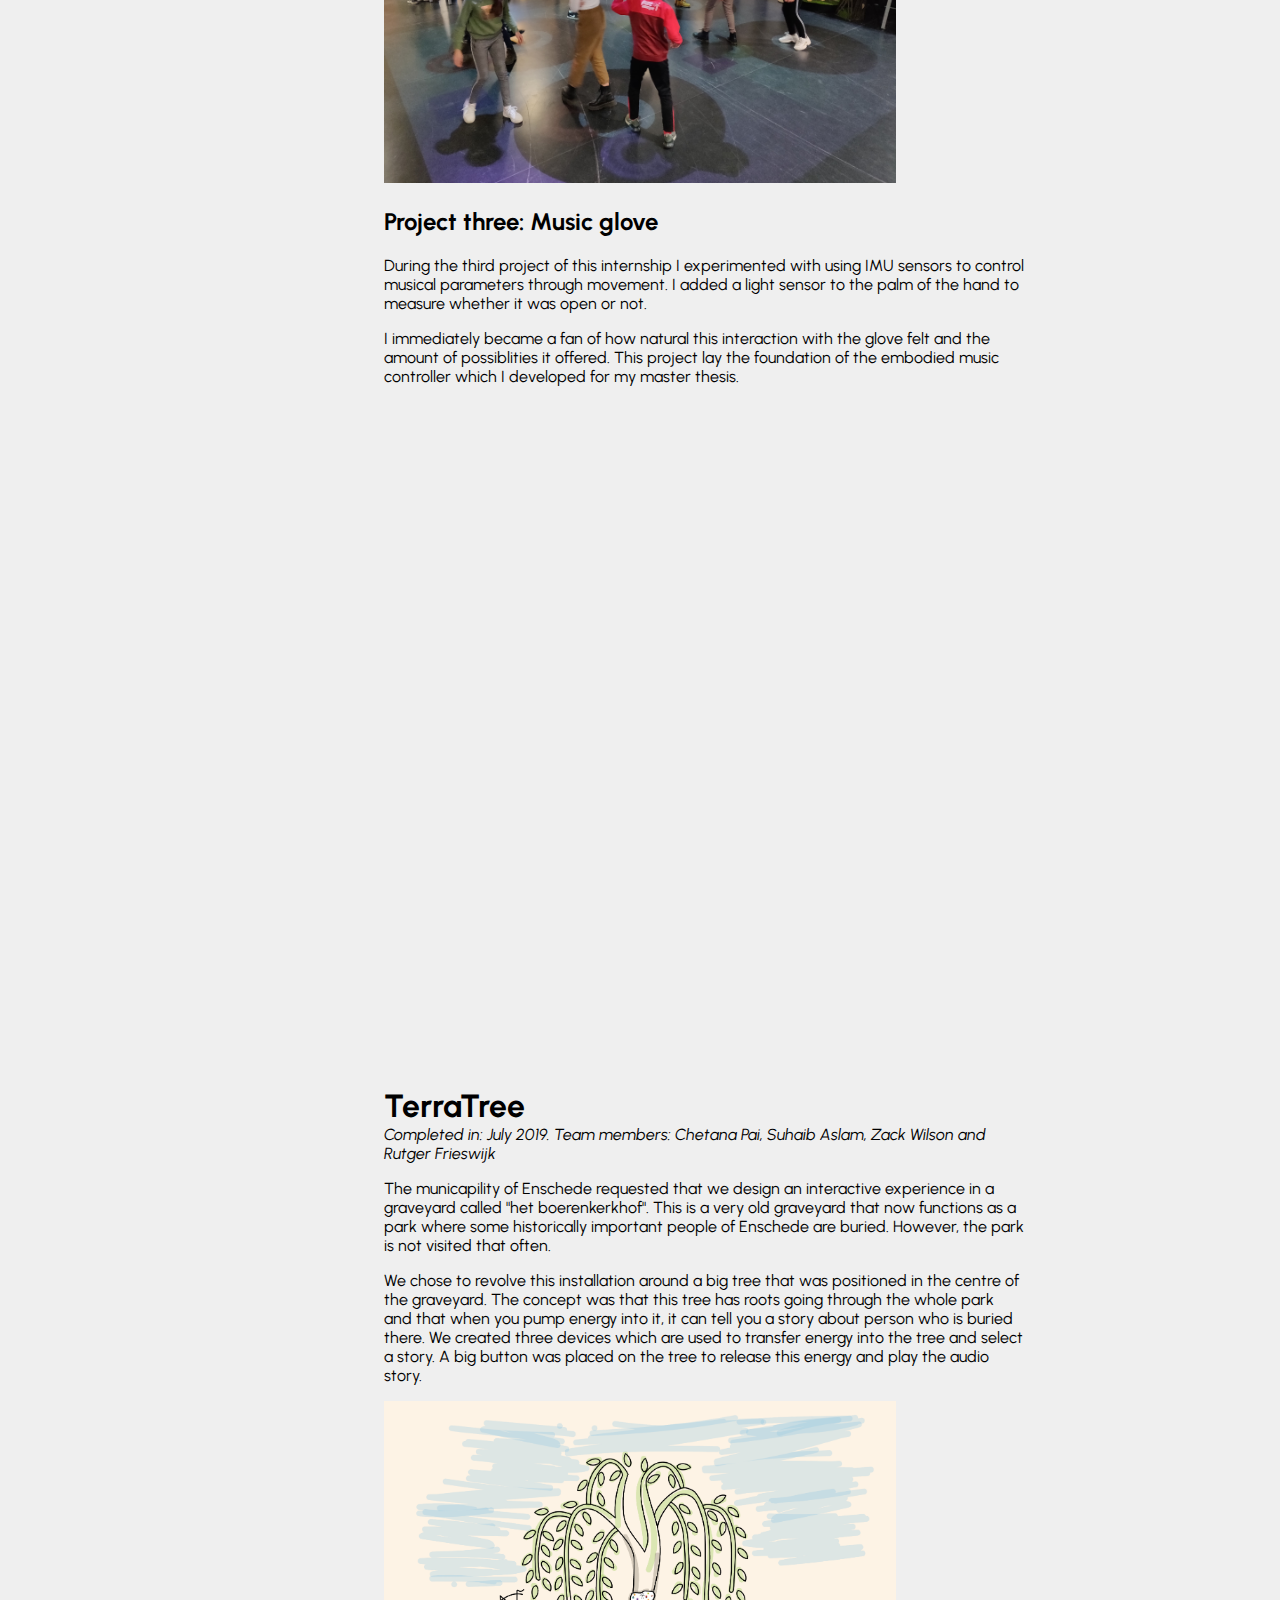
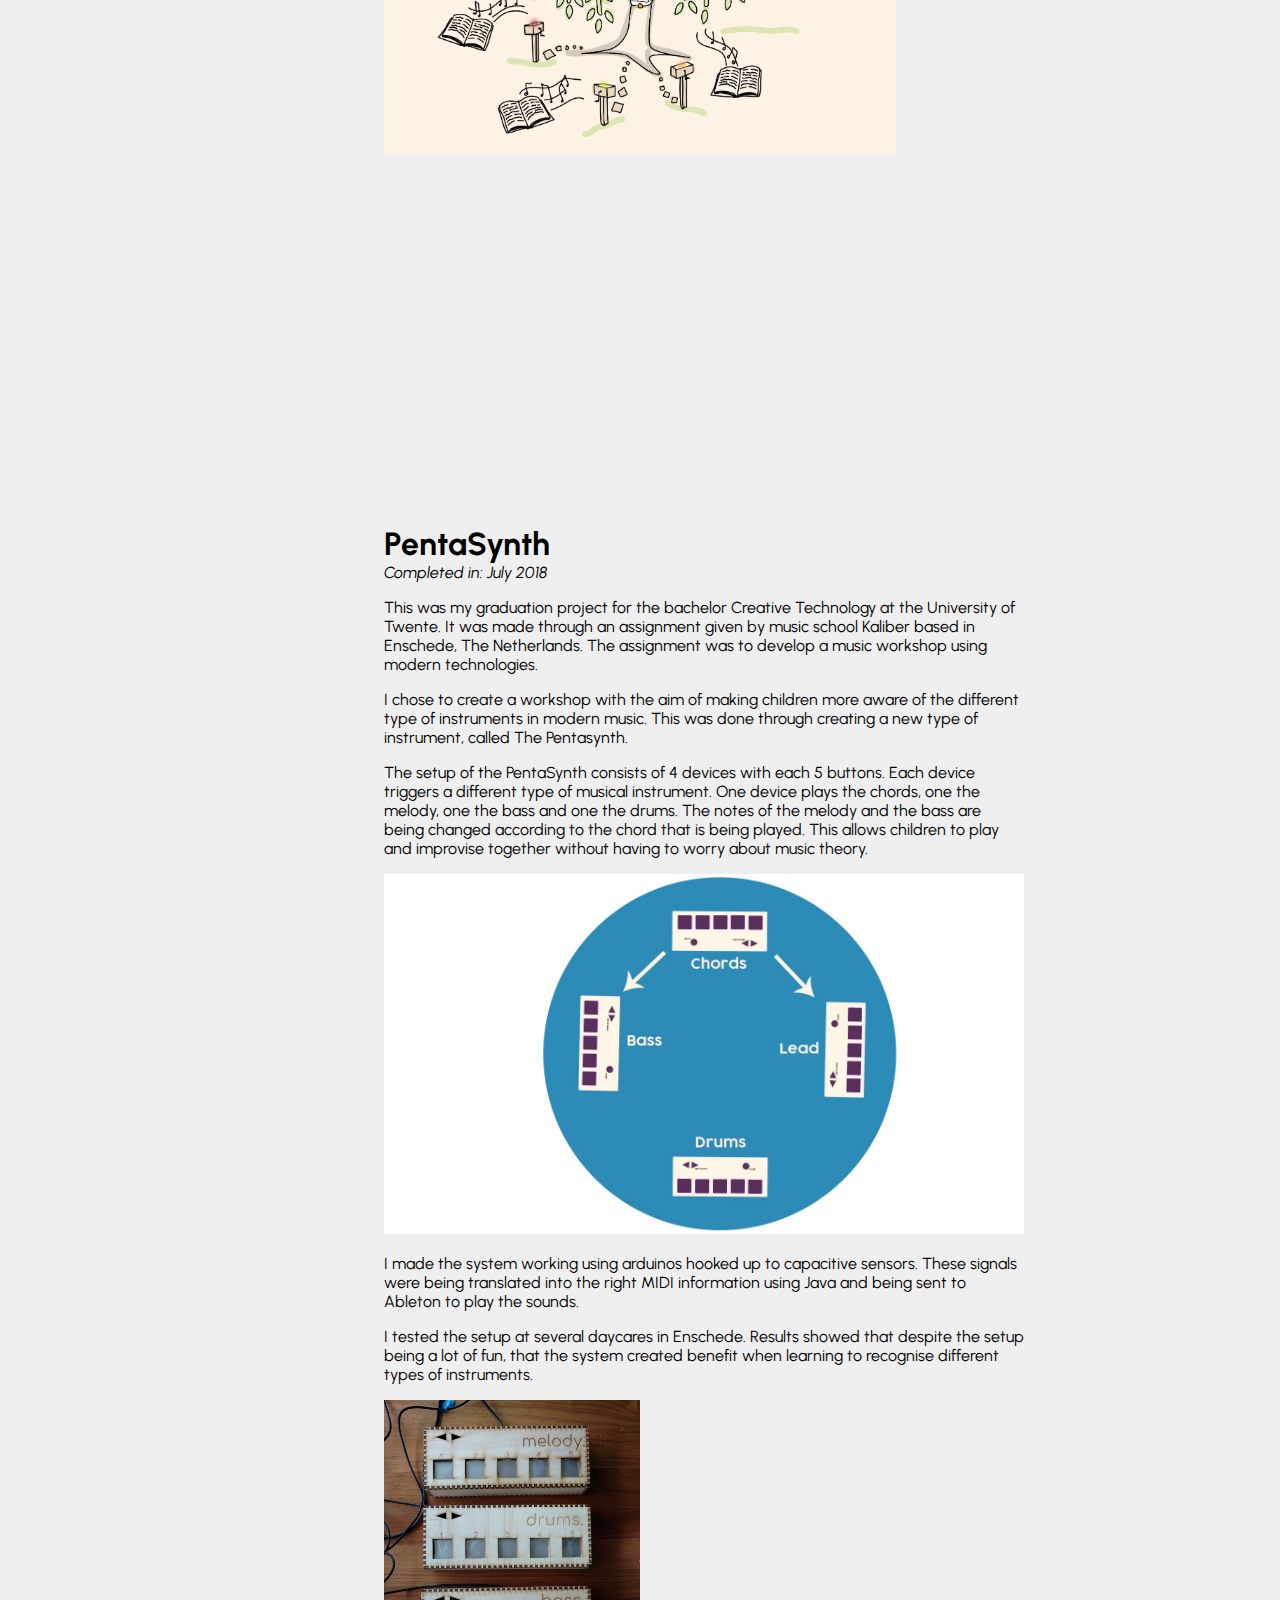
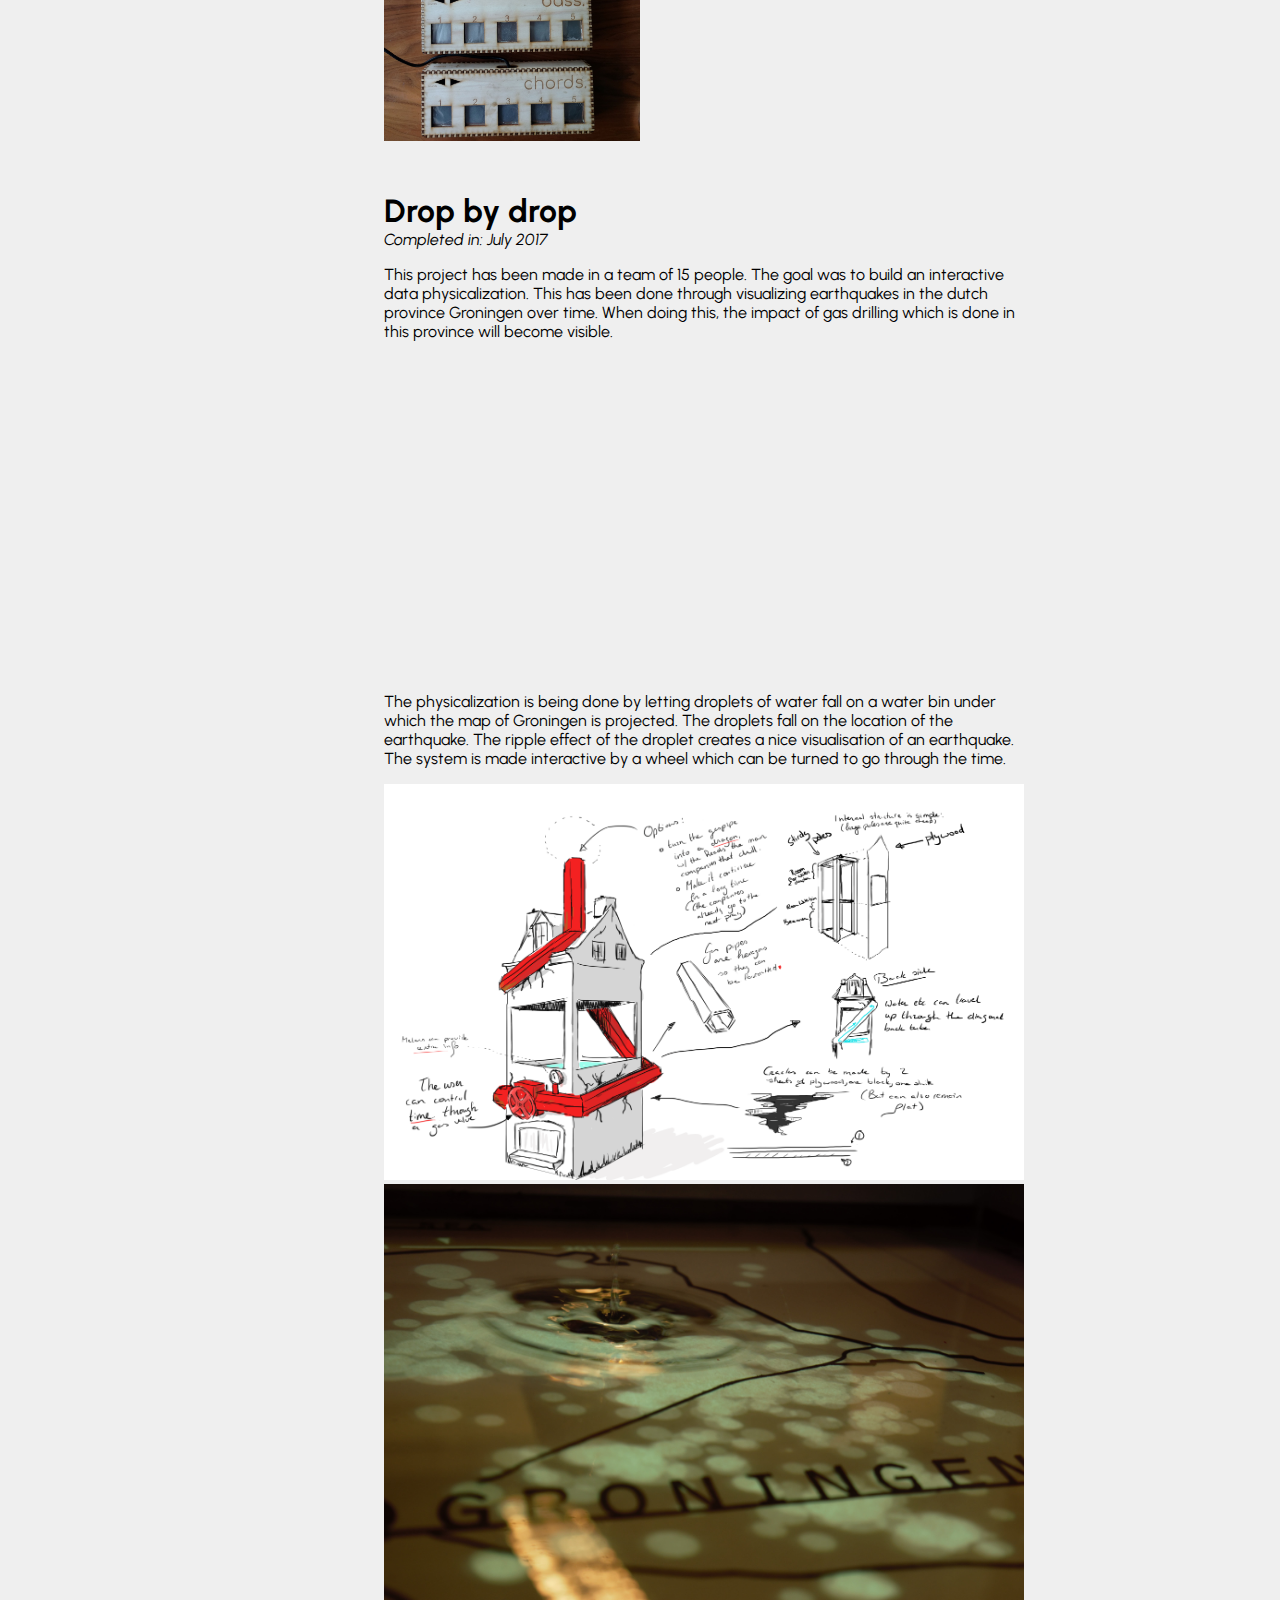
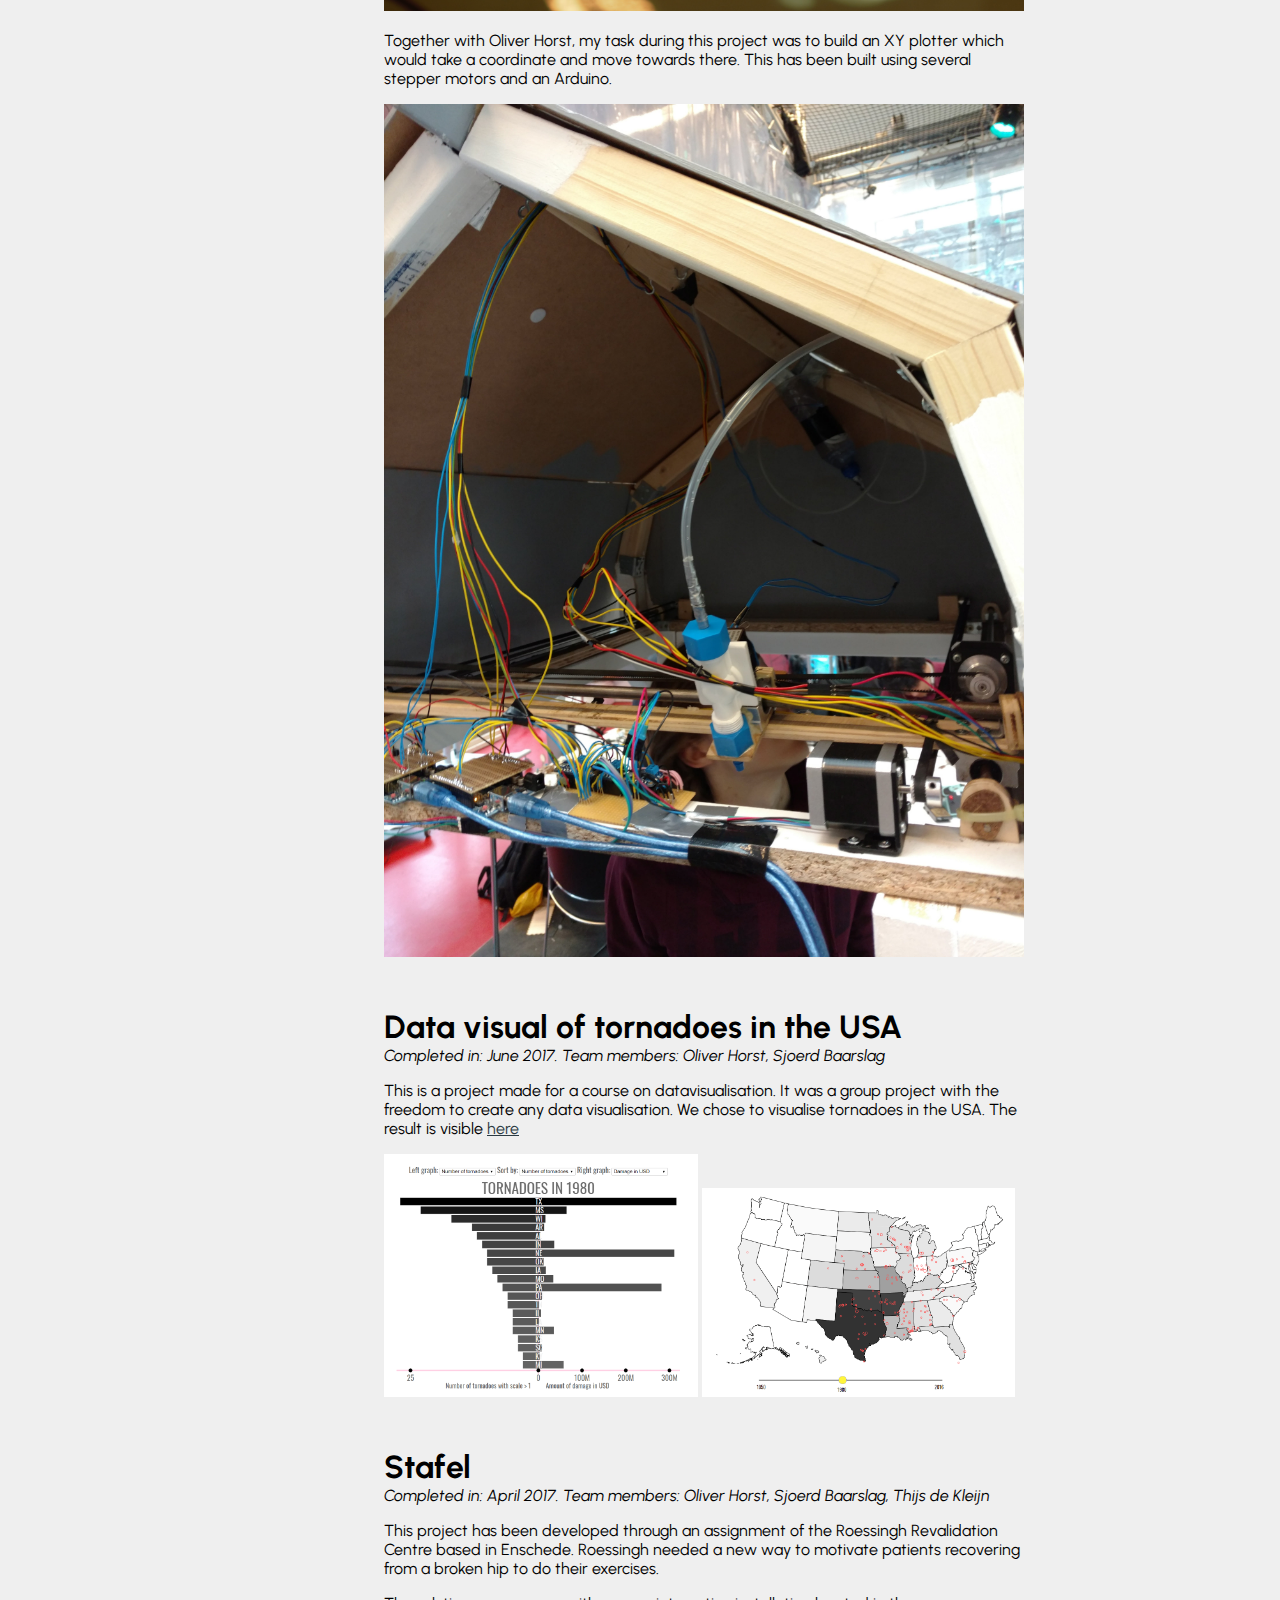
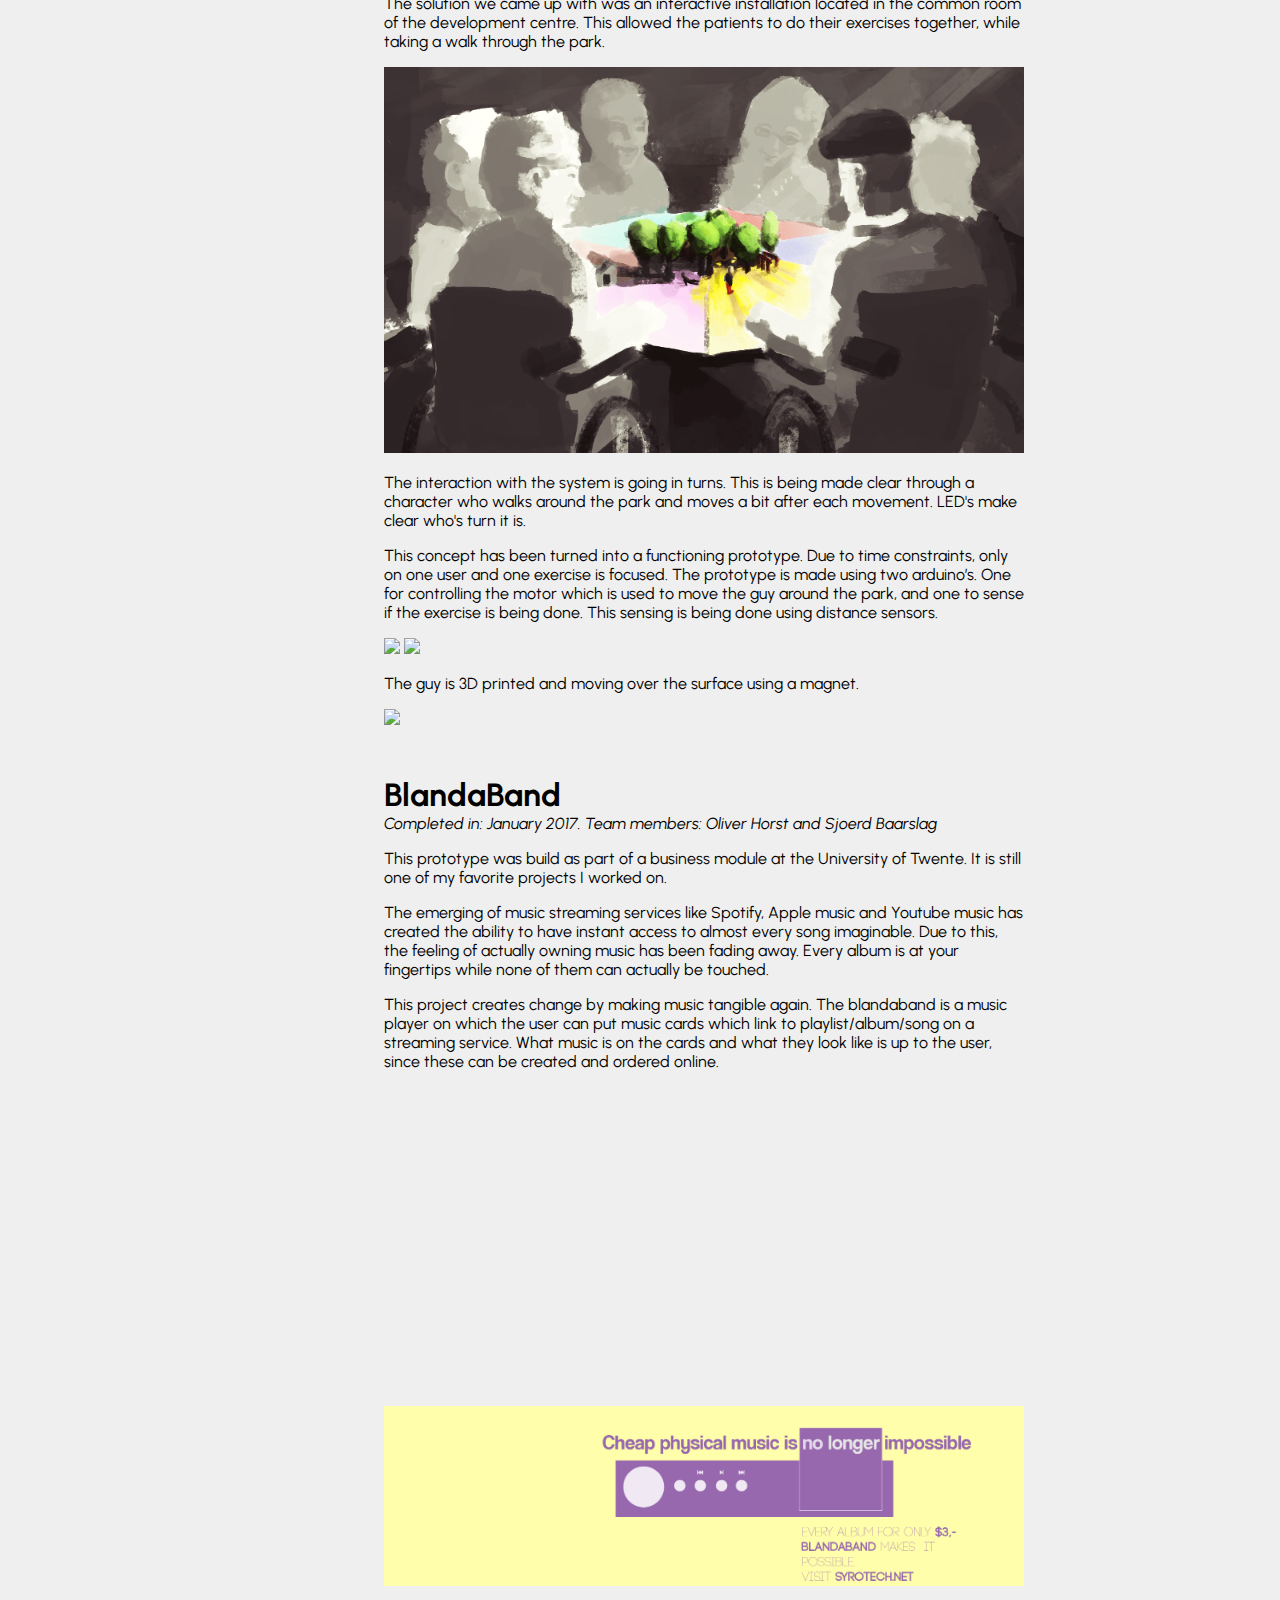
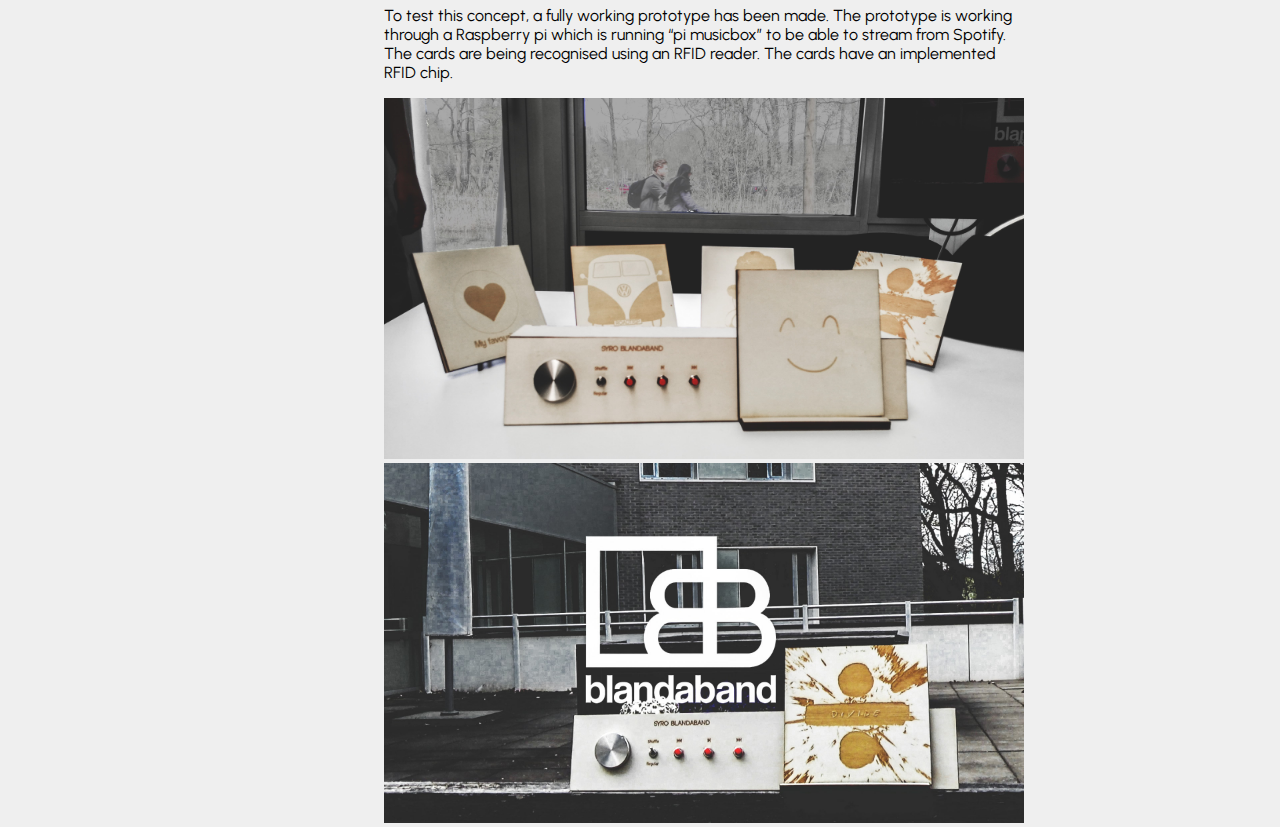
==== commit 3c08e2dc: "work update" ====
--- a/work.html
+++ b/work.html
@@ -22,11 +22,13 @@
     <div class="work-item" id="thesis">
         <h1 class="work-title">GPT powered content generation</h1>
 
-        <p>The idea of automatically generating content and sharing content is something that has intrigued me in the past years. With the recent developments in AI language models this now seemed very much possible. As an experimnet, I created a program that can automatically generate and publish blog posts. I also experimented with creating a program that can generate short form videos and post them automatically on Youtube.</p> 
+        <p>The idea of automatically generating content and sharing content is something that has intrigued me in the past years. With the recent developments in AI language models this now seemed very much possible. As an experiment, I created a program that can automatically generate and publish blog posts. I also experimented with creating a program that can generate short form videos and post them automatically on Youtube.</p> 
             
-        <p>To create the blog posts, I used the API from OpenAI to generate the content, including meta information like tags, a summary and an image description. I then fetch an image based on the description through the pexels API and upload the post using the  The header image is retrieved through the pexels API. Afterwards, the post is automatically uploaded to wordpress using their API. </p>
-
-        <p>For the topic of the blog, I decided to go with a music related theme. This seemed like a topic that wouldnt be harmful if it provided  I have The blog can be found <a style="text-decoration: underline;" href="www.sonicselfstarter"> here</a></p>
+        <p>To create the blog posts, I used the API from OpenAI to generate the content, including meta information like tags, a summary and an image description. I then fetch an image based on the description through the pexels API and upload the post using the API of wordpress.  </p>
+
+        <p>For the topic of the blog, I decided to go with a music related theme. This seemed like a topic that wouldnt be harmful if it provided the occasional wrong info. The blog can be found <a style="text-decoration: underline;" href="www.sonicselfstarter"> here</a></p>
+
+        <p>I am especially interested in the questions that this technology raises. We're reaching a point soon, where most of the content on the internet will be generated (with the help of) AI. I assume imperfection will become one of the main ways to prove authenticity. Meaning that soon, people will only care about your content if it doesn't have blurry images and spelling mistakes, which I think is a funny thought.</p>
     </div>
 
     <div class="work-item" id="thesis">
